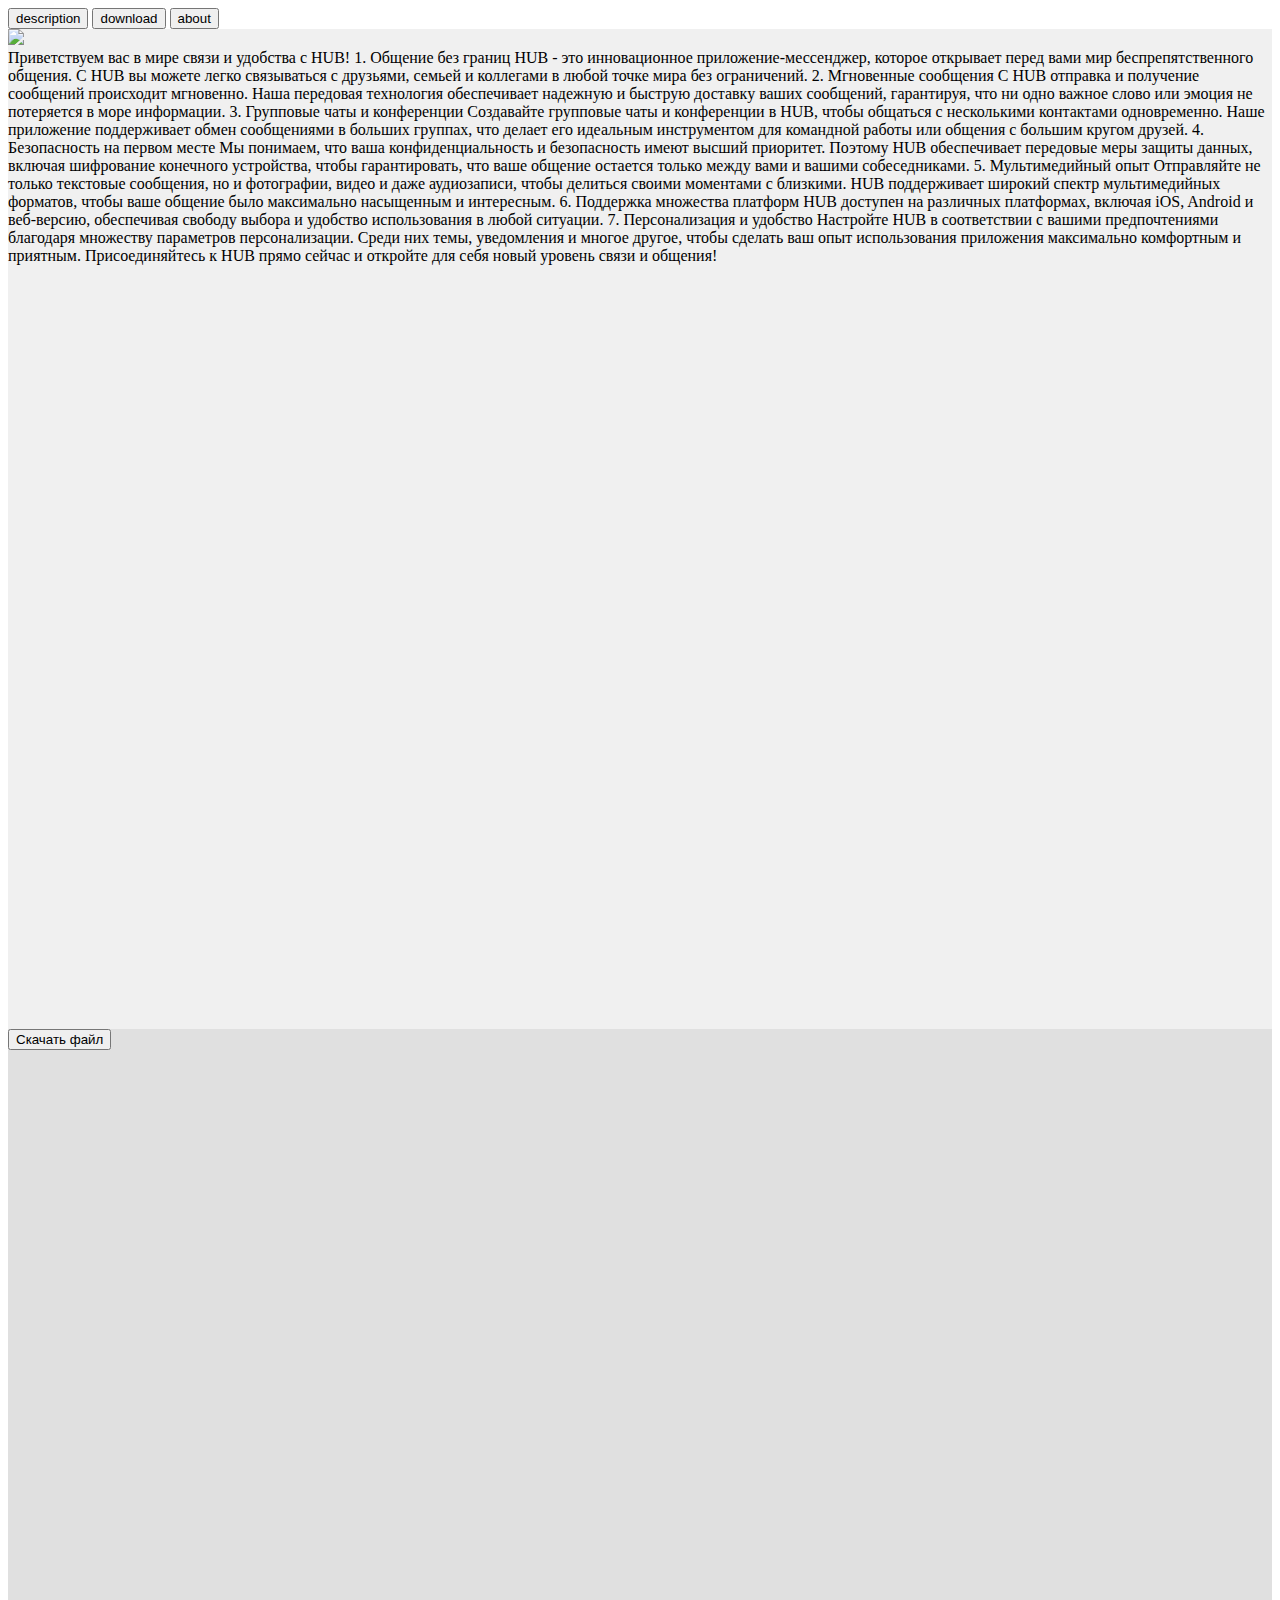
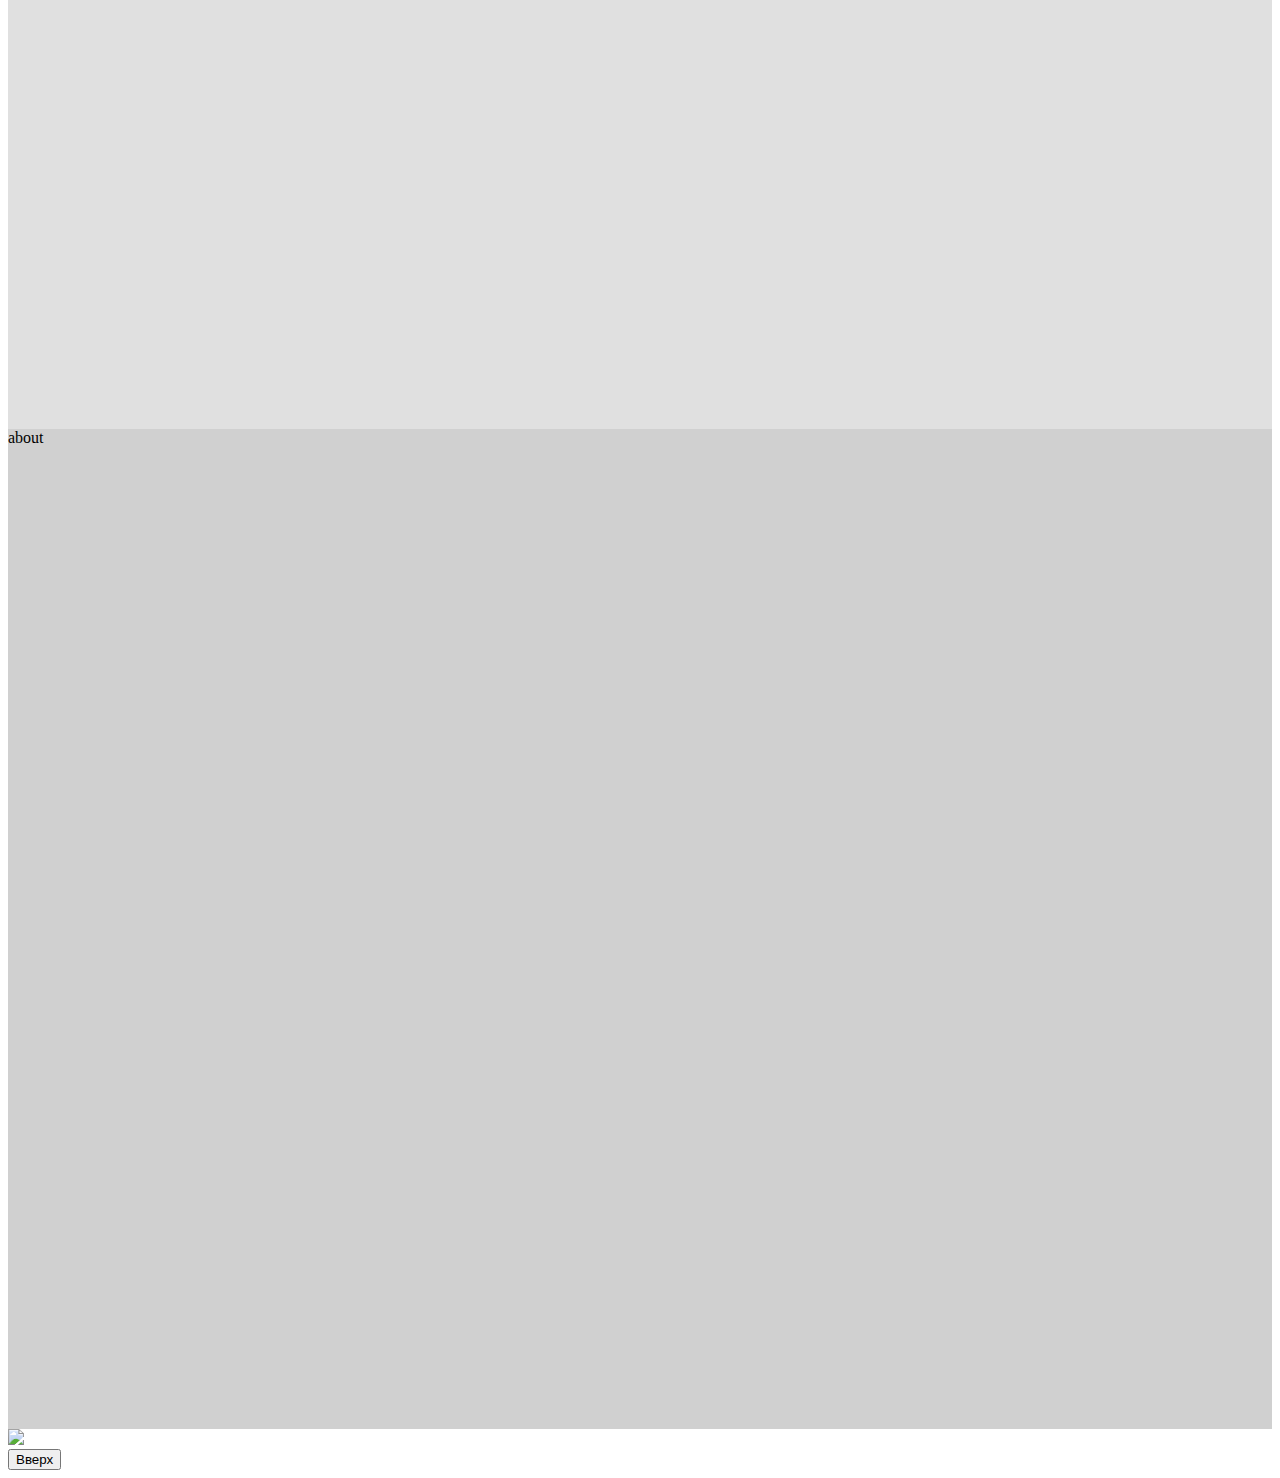
==== web/index.html @ fa6b7c1d "Подправил" ====
<!--
Локальный месседжер
Студенты:
- Максим Покидько
18 марта 2024 г.
-->

<!DOCTYPE html>
<html lang="ru">
    <head>
        <meta charset="UTF-8">
        <meta name="viewport" content="width=device-width, initial-scale=1.0">
        <title>HUB</title>
        <link rel="shortcut icon" href="img/icon.ico" />
        <link rel="stylesheet" href="css/style.css">
    </head>
    <body>
        <button id="description">description</button>
        <button id="download">download</button>
        <button id="about">about</button>

        <!--Заменить нормальным контентом-->
        <div id="section1" style="height: 1000px; background-color: #f0f0f0;">
            <div><img src="img/HUB.jpg"></div>
            <div>Приветствуем вас в мире связи и удобства с HUB!
                1. Общение без границ
                HUB - это инновационное приложение-мессенджер, которое открывает перед вами мир беспрепятственного общения. С HUB вы можете легко связываться с друзьями, семьей и коллегами в любой точке мира без ограничений.
                
                2. Мгновенные сообщения
                С HUB отправка и получение сообщений происходит мгновенно. Наша передовая технология обеспечивает надежную и быструю доставку ваших сообщений, гарантируя, что ни одно важное слово или эмоция не потеряется в море информации.
                
                3. Групповые чаты и конференции
                Создавайте групповые чаты и конференции в HUB, чтобы общаться с несколькими контактами одновременно. Наше приложение поддерживает обмен сообщениями в больших группах, что делает его идеальным инструментом для командной работы или общения с большим кругом друзей.
                
                4. Безопасность на первом месте
                Мы понимаем, что ваша конфиденциальность и безопасность имеют высший приоритет. Поэтому HUB обеспечивает передовые меры защиты данных, включая шифрование конечного устройства, чтобы гарантировать, что ваше общение остается только между вами и вашими собеседниками.
                
                5. Мультимедийный опыт
                Отправляйте не только текстовые сообщения, но и фотографии, видео и даже аудиозаписи, чтобы делиться своими моментами с близкими. HUB поддерживает широкий спектр мультимедийных форматов, чтобы ваше общение было максимально насыщенным и интересным.
                
                6. Поддержка множества платформ
                HUB доступен на различных платформах, включая iOS, Android и веб-версию, обеспечивая свободу выбора и удобство использования в любой ситуации.
                
                7. Персонализация и удобство
                Настройте HUB в соответствии с вашими предпочтениями благодаря множеству параметров персонализации. Среди них темы, уведомления и многое другое, чтобы сделать ваш опыт использования приложения максимально комфортным и приятным.
                
                Присоединяйтесь к HUB прямо сейчас и откройте для себя новый уровень связи и общения!
            </div>
        </div>
        <div id="section2" style="height: 1000px; background-color: #e0e0e0;">
            <button onclick="downloadFile()">Скачать файл</button>
        </div>
        <div id="section3" style="height: 1000px; background-color: #d0d0d0;">about</div>
        <div><img src="img/icon.jpg"></div>

        <button id="up">Вверх</button>
    </body>
    <script src="js/script.js"></script>
</html>
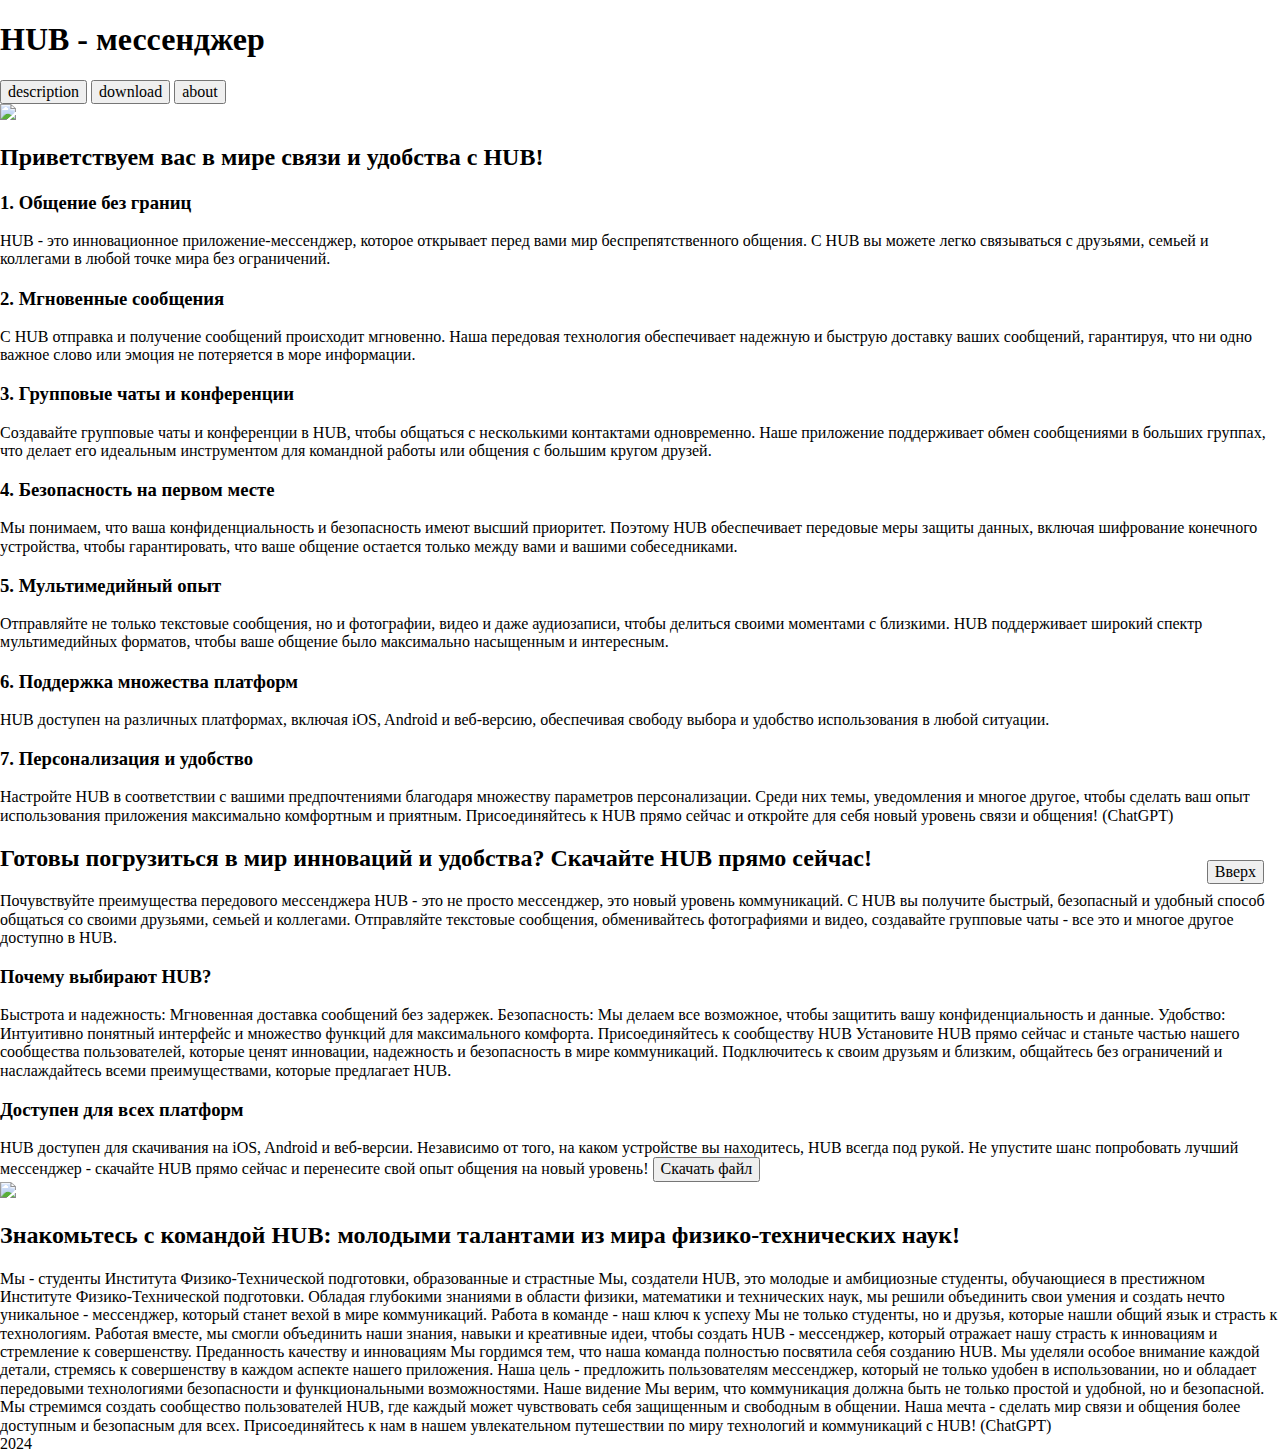
==== commit fbef2955: "Добавил нормализатор ксс и рыбу" ====
--- a/web/index.html
+++ b/web/index.html
@@ -12,48 +12,100 @@
         <meta name="viewport" content="width=device-width, initial-scale=1.0">
         <title>HUB</title>
         <link rel="shortcut icon" href="img/icon.ico" />
+        <link rel="stylesheet" href="css/normalize.css">
         <link rel="stylesheet" href="css/style.css">
     </head>
     <body>
-        <button id="description">description</button>
-        <button id="download">download</button>
-        <button id="about">about</button>
+        <header>
+            <h1>HUB - мессенджер</h1>
+        </header>
+
+        <nav>
+            <button id="description">description</button>
+            <button id="download">download</button>
+            <button id="about">about</button>
+        </nav>
+
+        <main>
 
         <!--Заменить нормальным контентом-->
-        <div id="section1" style="height: 1000px; background-color: #f0f0f0;">
+        <section id="section1">
             <div><img src="img/HUB.jpg"></div>
-            <div>Приветствуем вас в мире связи и удобства с HUB!
-                1. Общение без границ
+            <div>
+                <h2>Приветствуем вас в мире связи и удобства с HUB!</h2>
+                <h3>1. Общение без границ</h3>
                 HUB - это инновационное приложение-мессенджер, которое открывает перед вами мир беспрепятственного общения. С HUB вы можете легко связываться с друзьями, семьей и коллегами в любой точке мира без ограничений.
                 
-                2. Мгновенные сообщения
+                <h3>2. Мгновенные сообщения</h3>
                 С HUB отправка и получение сообщений происходит мгновенно. Наша передовая технология обеспечивает надежную и быструю доставку ваших сообщений, гарантируя, что ни одно важное слово или эмоция не потеряется в море информации.
                 
-                3. Групповые чаты и конференции
+                <h3>3. Групповые чаты и конференции</h3>
                 Создавайте групповые чаты и конференции в HUB, чтобы общаться с несколькими контактами одновременно. Наше приложение поддерживает обмен сообщениями в больших группах, что делает его идеальным инструментом для командной работы или общения с большим кругом друзей.
                 
-                4. Безопасность на первом месте
+                <h3>4. Безопасность на первом месте</h3>
                 Мы понимаем, что ваша конфиденциальность и безопасность имеют высший приоритет. Поэтому HUB обеспечивает передовые меры защиты данных, включая шифрование конечного устройства, чтобы гарантировать, что ваше общение остается только между вами и вашими собеседниками.
                 
-                5. Мультимедийный опыт
+                <h3>5. Мультимедийный опыт</h3>
                 Отправляйте не только текстовые сообщения, но и фотографии, видео и даже аудиозаписи, чтобы делиться своими моментами с близкими. HUB поддерживает широкий спектр мультимедийных форматов, чтобы ваше общение было максимально насыщенным и интересным.
                 
-                6. Поддержка множества платформ
+                <h3>6. Поддержка множества платформ</h3>
                 HUB доступен на различных платформах, включая iOS, Android и веб-версию, обеспечивая свободу выбора и удобство использования в любой ситуации.
                 
-                7. Персонализация и удобство
+                <h3>7. Персонализация и удобство</h3>
                 Настройте HUB в соответствии с вашими предпочтениями благодаря множеству параметров персонализации. Среди них темы, уведомления и многое другое, чтобы сделать ваш опыт использования приложения максимально комфортным и приятным.
                 
                 Присоединяйтесь к HUB прямо сейчас и откройте для себя новый уровень связи и общения!
+                (ChatGPT)
             </div>
-        </div>
-        <div id="section2" style="height: 1000px; background-color: #e0e0e0;">
+        </section>
+
+        <!--Заменить нормальным контентом-->
+        <section id="section2">
+            <h2>Готовы погрузиться в мир инноваций и удобства? Скачайте HUB прямо сейчас!</h2>
+            Почувствуйте преимущества передового мессенджера
+            HUB - это не просто мессенджер, это новый уровень коммуникаций. С HUB вы получите быстрый, безопасный и удобный способ общаться со своими друзьями, семьей и коллегами. Отправляйте текстовые сообщения, обменивайтесь фотографиями и видео, создавайте групповые чаты - все это и многое другое доступно в HUB.
+
+            <h3>Почему выбирают HUB?</h3>
+            Быстрота и надежность: Мгновенная доставка сообщений без задержек.
+            Безопасность: Мы делаем все возможное, чтобы защитить вашу конфиденциальность и данные.
+            Удобство: Интуитивно понятный интерфейс и множество функций для максимального комфорта.
+            Присоединяйтесь к сообществу HUB
+            Установите HUB прямо сейчас и станьте частью нашего сообщества пользователей, которые ценят инновации, надежность и безопасность в мире коммуникаций. Подключитесь к своим друзьям и близким, общайтесь без ограничений и наслаждайтесь всеми преимуществами, которые предлагает HUB.
+
+            <h3>Доступен для всех платформ</h3>
+            HUB доступен для скачивания на iOS, Android и веб-версии. Независимо от того, на каком устройстве вы находитесь, HUB всегда под рукой.
+
+            Не упустите шанс попробовать лучший мессенджер - скачайте HUB прямо сейчас и перенесите свой опыт общения на новый уровень!
             <button onclick="downloadFile()">Скачать файл</button>
-        </div>
-        <div id="section3" style="height: 1000px; background-color: #d0d0d0;">about</div>
-        <div><img src="img/icon.jpg"></div>
+        </section>
+
+        <!--Заменить нормальным контентом-->
+        <section id="section3">
+            <div><img src="img/icon.jpg"></div>
+            <h2>Знакомьтесь с командой HUB: молодыми талантами из мира физико-технических наук!</h2>
+            Мы - студенты Института Физико-Технической подготовки, образованные и страстные
+            Мы, создатели HUB, это молодые и амбициозные студенты, обучающиеся в престижном Институте Физико-Технической подготовки. Обладая глубокими знаниями в области физики, математики и технических наук, мы решили объединить свои умения и создать нечто уникальное - мессенджер, который станет вехой в мире коммуникаций.
+
+            Работа в команде - наш ключ к успеху
+            Мы не только студенты, но и друзья, которые нашли общий язык и страсть к технологиям. Работая вместе, мы смогли объединить наши знания, навыки и креативные идеи, чтобы создать HUB - мессенджер, который отражает нашу страсть к инновациям и стремление к совершенству.
+
+            Преданность качеству и инновациям
+            Мы гордимся тем, что наша команда полностью посвятила себя созданию HUB. Мы уделяли особое внимание каждой детали, стремясь к совершенству в каждом аспекте нашего приложения. Наша цель - предложить пользователям мессенджер, который не только удобен в использовании, но и обладает передовыми технологиями безопасности и функциональными возможностями.
+
+            Наше видение
+            Мы верим, что коммуникация должна быть не только простой и удобной, но и безопасной. Мы стремимся создать сообщество пользователей HUB, где каждый может чувствовать себя защищенным и свободным в общении. Наша мечта - сделать мир связи и общения более доступным и безопасным для всех.
+
+            Присоединяйтесь к нам в нашем увлекательном путешествии по миру технологий и коммуникаций с HUB!
+
+            (ChatGPT)
+        </section>
 
         <button id="up">Вверх</button>
+    </main>
+
+    <footer>
+        2024
+    </footer>
     </body>
     <script src="js/script.js"></script>
 </html>--- a/web/css/style.css
+++ b/web/css/style.css
@@ -0,0 +1,27 @@
+/**
+Локальный месседжер
+Студенты:
+- Максим Покидько
+18 марта 2024 г.
+*/
+
+.scrollButton {
+  position: fixed;
+  bottom: 20px;
+  right: 20px;
+  padding: 10px 20px;
+  background-color: #007bff;
+  color: #fff;
+  text-decoration: none;
+}
+
+.scrollButton:hover {
+  background-color: #0056b3;
+}
+
+#up{
+  position: fixed;
+  z-index: 1;
+  right: 1em;
+  bottom: 1em;
+}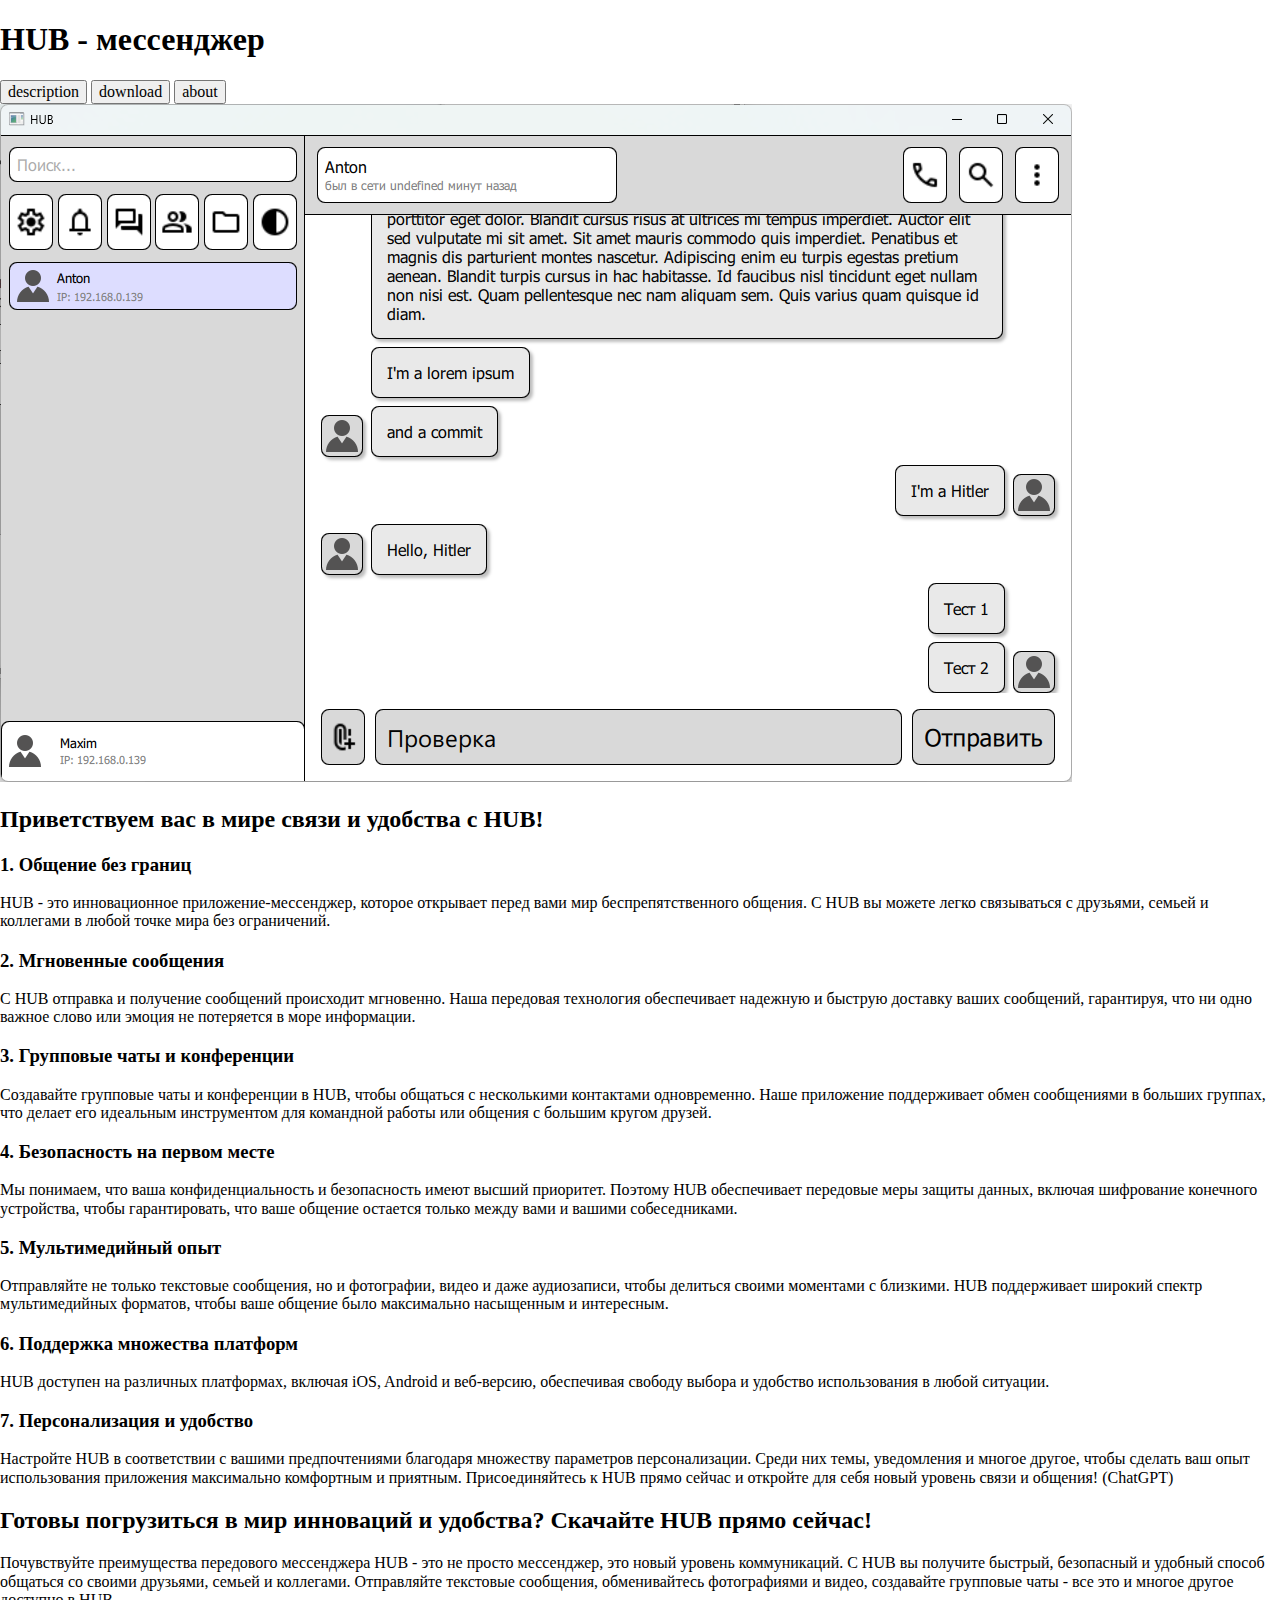
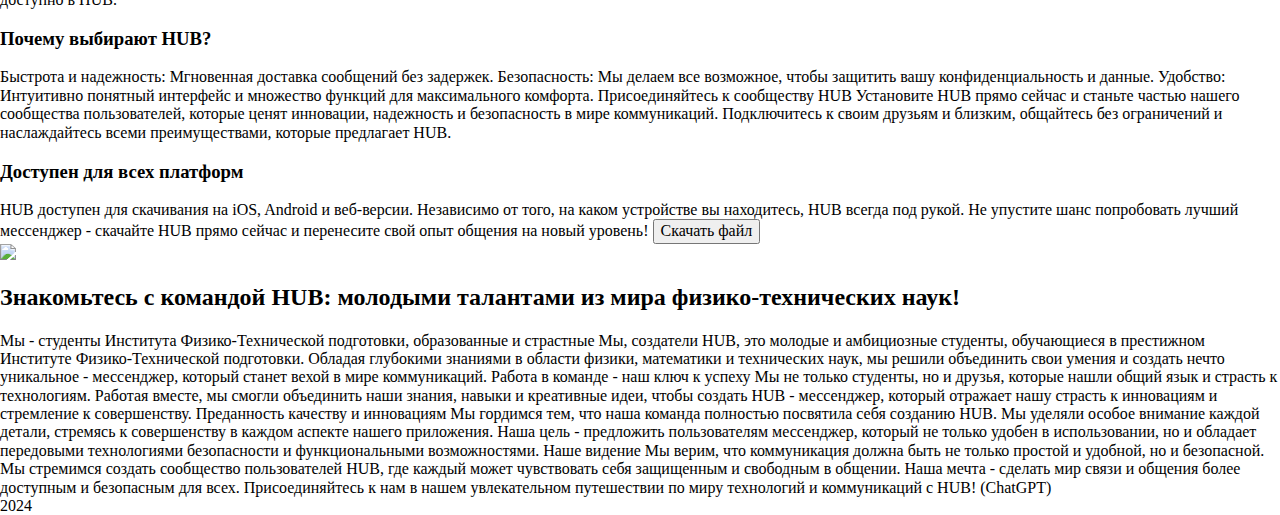
==== commit 74a1992b: "Залил GUI в main" ====
--- a/web/index.html
+++ b/web/index.html
@@ -30,7 +30,7 @@
 
         <!--Заменить нормальным контентом-->
         <section id="section1">
-            <div><img src="img/HUB.jpg"></div>
+            <div><img src="img/HUB 3.0.png"></div>
             <div>
                 <h2>Приветствуем вас в мире связи и удобства с HUB!</h2>
                 <h3>1. Общение без границ</h3>
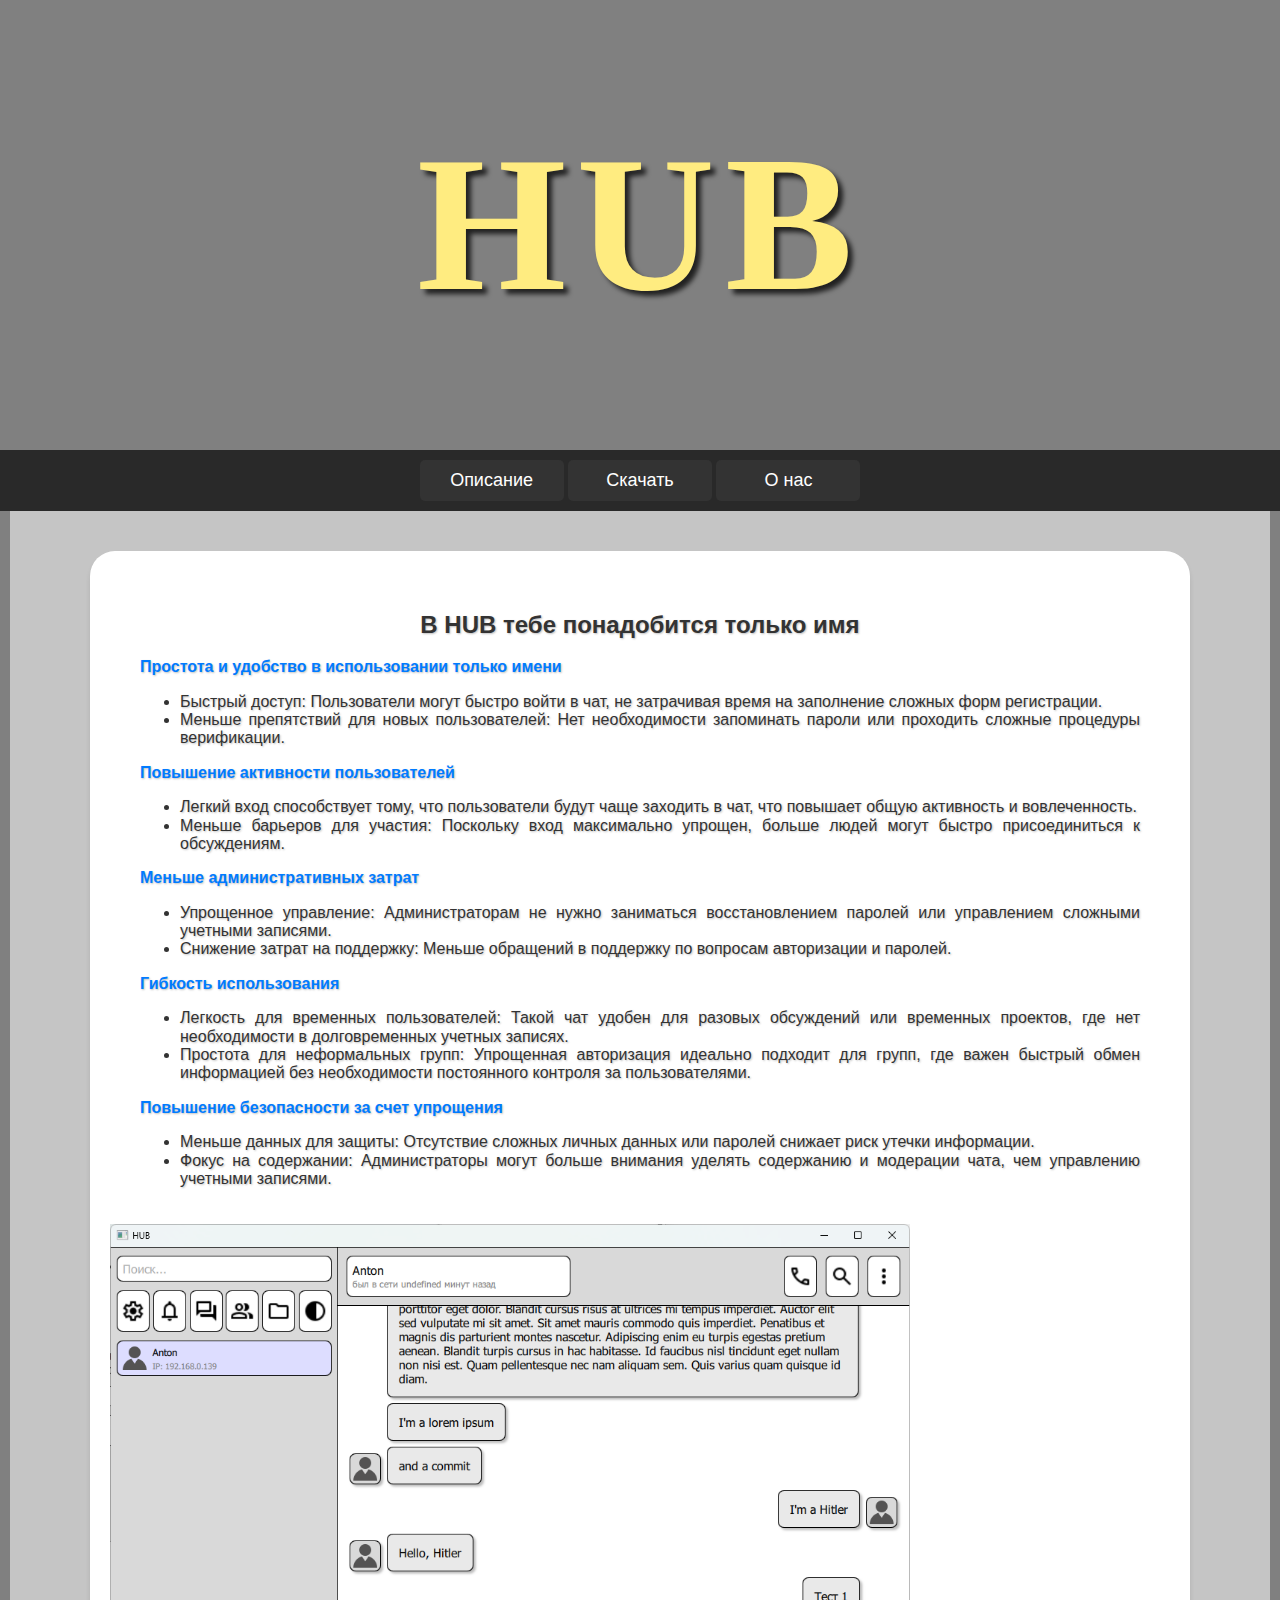
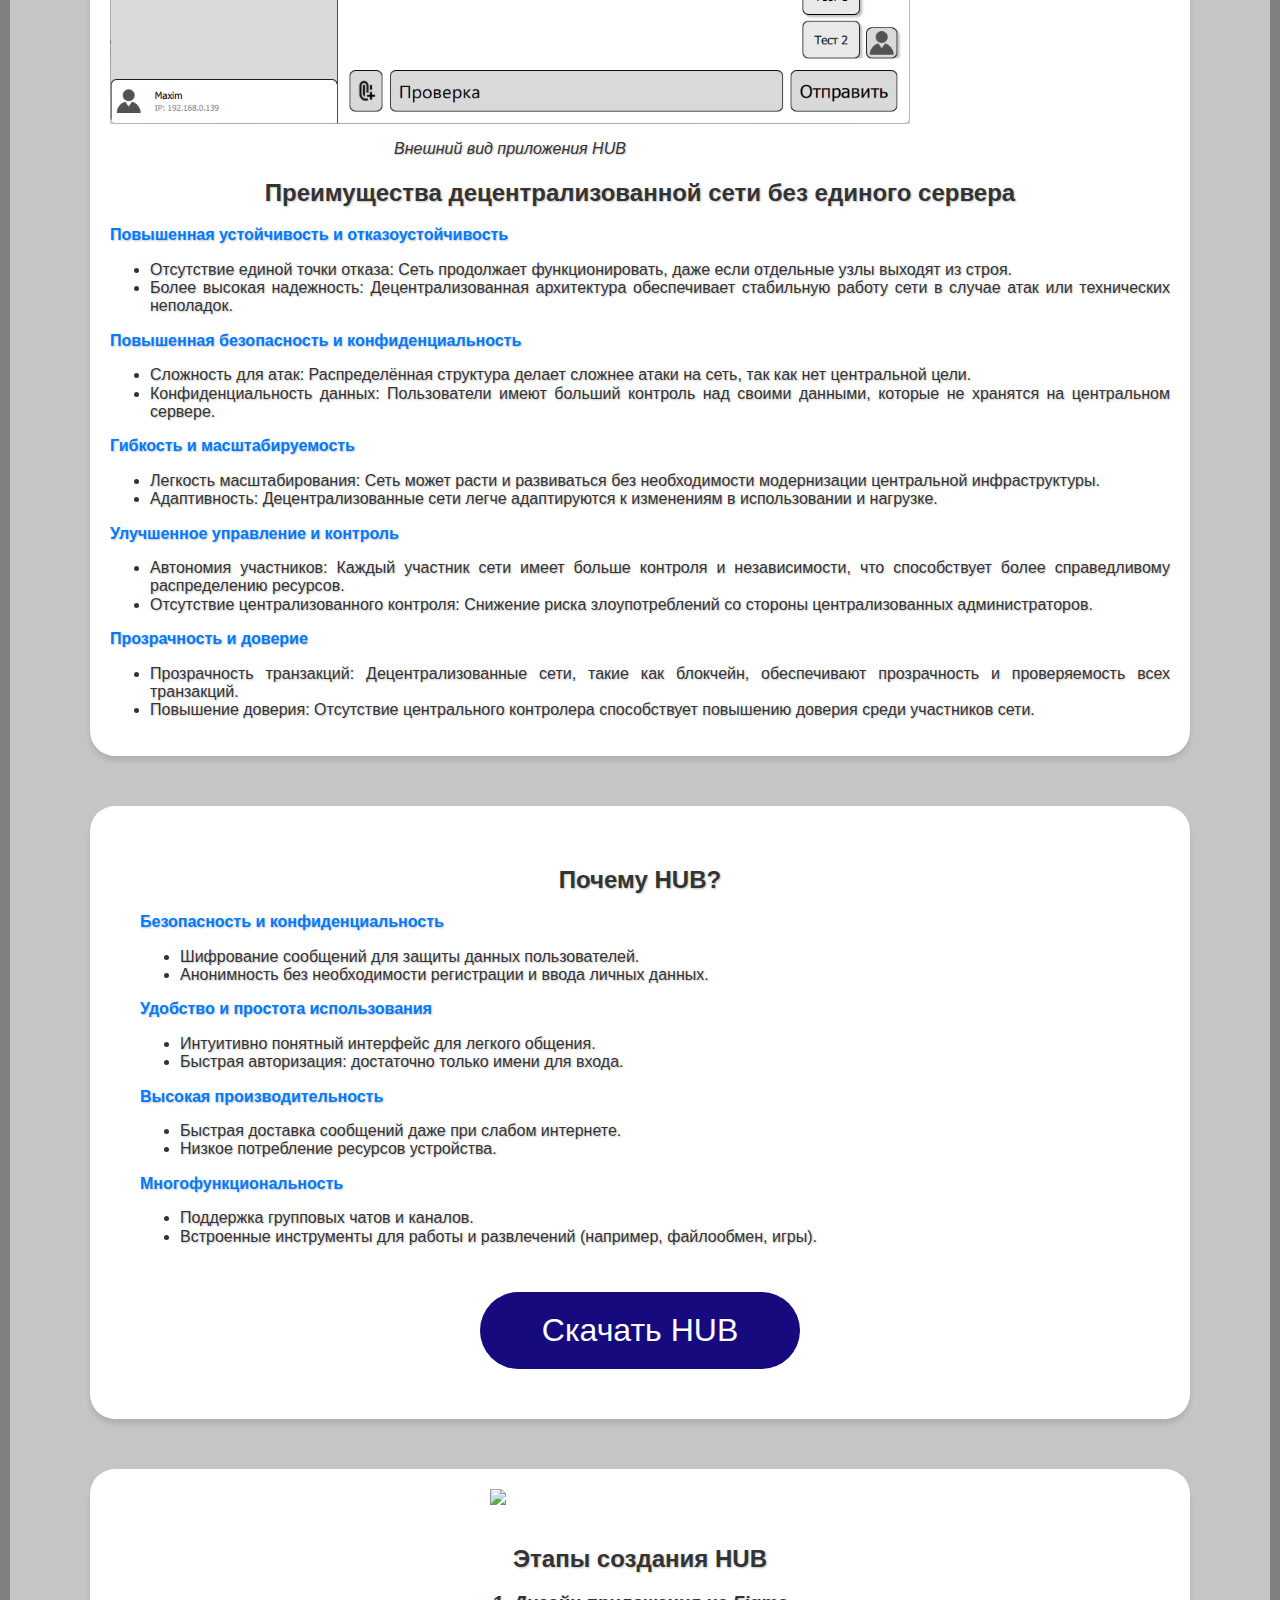
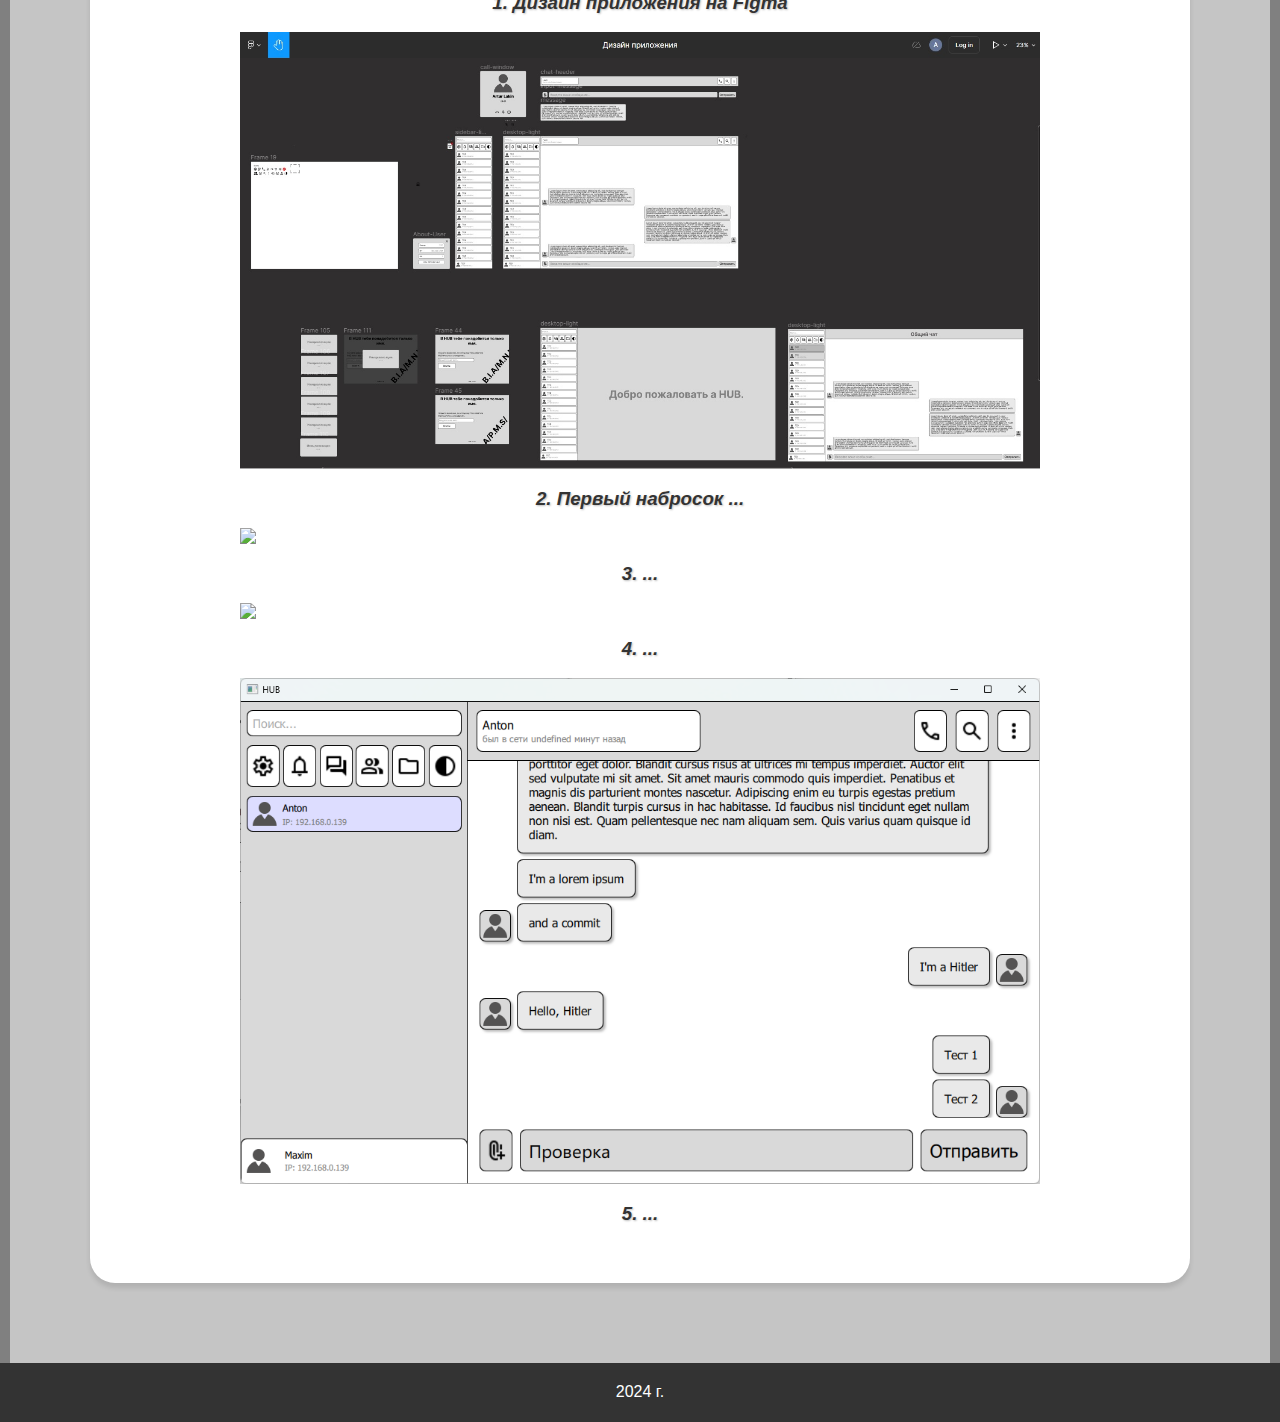
==== commit 8c37f097: "Обновил текст" ====
--- a/web/index.html
+++ b/web/index.html
@@ -11,101 +11,173 @@
         <meta charset="UTF-8">
         <meta name="viewport" content="width=device-width, initial-scale=1.0">
         <title>HUB</title>
-        <link rel="shortcut icon" href="img/icon.ico" />
+        <link rel="shortcut icon" href="img/icon.ico"/>
         <link rel="stylesheet" href="css/normalize.css">
         <link rel="stylesheet" href="css/style.css">
     </head>
     <body>
         <header>
-            <h1>HUB - мессенджер</h1>
+            <div class="header-content">
+                <h1>HUB</h1>
+            </div>
         </header>
 
         <nav>
-            <button id="description">description</button>
-            <button id="download">download</button>
-            <button id="about">about</button>
+            <button id="description">Описание</button>
+            <button id="download">Скачать</button>
+            <button id="about">О нас</button>
         </nav>
 
         <main>
+            <section id="section1">
+                <div class="container">
+                    <h2>В HUB тебе понадобится только имя</h2>
+                    <div class="advantages">
+                        <div class="advantage">
+                            <p class="advantage-title">Простота и удобство в использовании только имени</p>
+                            <ul>
+                                <li>Быстрый доступ: Пользователи могут быстро войти в чат, не затрачивая время на заполнение сложных форм регистрации.</li>
+                                <li>Меньше препятствий для новых пользователей: Нет необходимости запоминать пароли или проходить сложные процедуры верификации.</li>
+                            </ul>
+                        </div>
+                        <div class="advantage">
+                            <p class="advantage-title">Повышение активности пользователей</p>
+                            <ul>
+                                <li>Легкий вход способствует тому, что пользователи будут чаще заходить в чат, что повышает общую активность и вовлеченность.</li>
+                                <li>Меньше барьеров для участия: Поскольку вход максимально упрощен, больше людей могут быстро присоединиться к обсуждениям.</li>
+                            </ul>
+                        </div>
+                        <div class="advantage">
+                            <p class="advantage-title">Меньше административных затрат</p>
+                            <ul>
+                                <li>Упрощенное управление: Администраторам не нужно заниматься восстановлением паролей или управлением сложными учетными записями.</li>
+                                <li>Снижение затрат на поддержку: Меньше обращений в поддержку по вопросам авторизации и паролей.</li>
+                            </ul>
+                        </div>
+                        <div class="advantage">
+                            <p class="advantage-title">Гибкость использования</p>
+                            <ul>
+                                <li>Легкость для временных пользователей: Такой чат удобен для разовых обсуждений или временных проектов, где нет необходимости в долговременных учетных записях.</li>
+                                <li>Простота для неформальных групп: Упрощенная авторизация идеально подходит для групп, где важен быстрый обмен информацией без необходимости постоянного контроля за пользователями.</li>
+                            </ul>
+                        </div>
+                        <div class="advantage">
+                            <p class="advantage-title">Повышение безопасности за счет упрощения</p>
+                            <ul>
+                                <li>Меньше данных для защиты: Отсутствие сложных личных данных или паролей снижает риск утечки информации.</li>
+                                <li>Фокус на содержании: Администраторы могут больше внимания уделять содержанию и модерации чата, чем управлению учетными записями.</li>
+                            </ul>
+                        </div>
+                    </div>
+                </div>
 
-        <!--Заменить нормальным контентом-->
-        <section id="section1">
-            <div><img src="img/HUB 3.0.png"></div>
-            <div>
-                <h2>Приветствуем вас в мире связи и удобства с HUB!</h2>
-                <h3>1. Общение без границ</h3>
-                HUB - это инновационное приложение-мессенджер, которое открывает перед вами мир беспрепятственного общения. С HUB вы можете легко связываться с друзьями, семьей и коллегами в любой точке мира без ограничений.
+                <div class="image"><img src="img/HUB 3.0.png" width="800" height="500">
+                    <p>Внешний вид приложения HUB</p>
+                </div>
+
+                <h2>Преимущества децентрализованной сети без единого сервера</h2>
+                <div class="advantages">
+                    <div class="advantage">
+                        <p class="advantage-title">Повышенная устойчивость и отказоустойчивость</p>
+                        <ul>
+                            <li>Отсутствие единой точки отказа: Сеть продолжает функционировать, даже если отдельные узлы выходят из строя.</li>
+                            <li>Более высокая надежность: Децентрализованная архитектура обеспечивает стабильную работу сети в случае атак или технических неполадок.</li>
+                        </ul>
+                    </div>
+                    <div class="advantage">
+                        <p class="advantage-title">Повышенная безопасность и конфиденциальность</p>
+                        <ul>
+                            <li>Сложность для атак: Распределённая структура делает сложнее атаки на сеть, так как нет центральной цели.</li>
+                            <li>Конфиденциальность данных: Пользователи имеют больший контроль над своими данными, которые не хранятся на центральном сервере.</li>
+                        </ul>
+                    </div>
+                    <div class="advantage">
+                        <p class="advantage-title">Гибкость и масштабируемость</p>
+                        <ul>
+                            <li>Легкость масштабирования: Сеть может расти и развиваться без необходимости модернизации центральной инфраструктуры.</li>
+                            <li>Адаптивность: Децентрализованные сети легче адаптируются к изменениям в использовании и нагрузке.</li>
+                        </ul>
+                    </div>
+                    <div class="advantage">
+                        <p class="advantage-title">Улучшенное управление и контроль</p>
+                        <ul>
+                            <li>Автономия участников: Каждый участник сети имеет больше контроля и независимости, что способствует более справедливому распределению ресурсов.</li>
+                            <li>Отсутствие централизованного контроля: Снижение риска злоупотреблений со стороны централизованных администраторов.</li>
+                        </ul>
+                    </div>
+                    <div class="advantage">
+                        <p class="advantage-title">Прозрачность и доверие</p>
+                        <ul>
+                            <li>Прозрачность транзакций: Децентрализованные сети, такие как блокчейн, обеспечивают прозрачность и проверяемость всех транзакций.</li>
+                            <li>Повышение доверия: Отсутствие центрального контролера способствует повышению доверия среди участников сети.</li>
+                        </ul>
+                    </div>
+                </div>
                 
-                <h3>2. Мгновенные сообщения</h3>
-                С HUB отправка и получение сообщений происходит мгновенно. Наша передовая технология обеспечивает надежную и быструю доставку ваших сообщений, гарантируя, что ни одно важное слово или эмоция не потеряется в море информации.
-                
-                <h3>3. Групповые чаты и конференции</h3>
-                Создавайте групповые чаты и конференции в HUB, чтобы общаться с несколькими контактами одновременно. Наше приложение поддерживает обмен сообщениями в больших группах, что делает его идеальным инструментом для командной работы или общения с большим кругом друзей.
-                
-                <h3>4. Безопасность на первом месте</h3>
-                Мы понимаем, что ваша конфиденциальность и безопасность имеют высший приоритет. Поэтому HUB обеспечивает передовые меры защиты данных, включая шифрование конечного устройства, чтобы гарантировать, что ваше общение остается только между вами и вашими собеседниками.
-                
-                <h3>5. Мультимедийный опыт</h3>
-                Отправляйте не только текстовые сообщения, но и фотографии, видео и даже аудиозаписи, чтобы делиться своими моментами с близкими. HUB поддерживает широкий спектр мультимедийных форматов, чтобы ваше общение было максимально насыщенным и интересным.
-                
-                <h3>6. Поддержка множества платформ</h3>
-                HUB доступен на различных платформах, включая iOS, Android и веб-версию, обеспечивая свободу выбора и удобство использования в любой ситуации.
-                
-                <h3>7. Персонализация и удобство</h3>
-                Настройте HUB в соответствии с вашими предпочтениями благодаря множеству параметров персонализации. Среди них темы, уведомления и многое другое, чтобы сделать ваш опыт использования приложения максимально комфортным и приятным.
-                
-                Присоединяйтесь к HUB прямо сейчас и откройте для себя новый уровень связи и общения!
-                (ChatGPT)
-            </div>
-        </section>
+            </section>
 
-        <!--Заменить нормальным контентом-->
-        <section id="section2">
-            <h2>Готовы погрузиться в мир инноваций и удобства? Скачайте HUB прямо сейчас!</h2>
-            Почувствуйте преимущества передового мессенджера
-            HUB - это не просто мессенджер, это новый уровень коммуникаций. С HUB вы получите быстрый, безопасный и удобный способ общаться со своими друзьями, семьей и коллегами. Отправляйте текстовые сообщения, обменивайтесь фотографиями и видео, создавайте групповые чаты - все это и многое другое доступно в HUB.
+            <section id="section2">
+                <div class="container">
+                    <h2>Почему HUB?</h2>
+                    <div class="advantages">
+                        <div class="advantage">
+                            <p class="advantage-title">Безопасность и конфиденциальность</p>
+                            <ul>
+                                <li>Шифрование сообщений для защиты данных пользователей.</li>
+                                <li>Анонимность без необходимости регистрации и ввода личных данных.</li>
+                            </ul>
+                        </div>
+                        <div class="advantage">
+                            <p class="advantage-title">Удобство и простота использования</p>
+                            <ul>
+                                <li>Интуитивно понятный интерфейс для легкого общения.</li>
+                                <li>Быстрая авторизация: достаточно только имени для входа.</li>
+                            </ul>
+                        </div>
+                        <div class="advantage">
+                            <p class="advantage-title">Высокая производительность</p>
+                            <ul>
+                                <li>Быстрая доставка сообщений даже при слабом интернете.</li>
+                                <li>Низкое потребление ресурсов устройства.</li>
+                            </ul>
+                        </div>
+                        <div class="advantage">
+                            <p class="advantage-title">Многофункциональность</p>
+                            <ul>
+                                <li>Поддержка групповых чатов и каналов.</li>
+                                <li>Встроенные инструменты для работы и развлечений (например, файлообмен, игры).</li>
+                            </ul>
+                        </div>
+                    </div>
+                </div>
+                <button id="download-button" onclick="downloadFile()">Скачать HUB</button>
+            </section>
 
-            <h3>Почему выбирают HUB?</h3>
-            Быстрота и надежность: Мгновенная доставка сообщений без задержек.
-            Безопасность: Мы делаем все возможное, чтобы защитить вашу конфиденциальность и данные.
-            Удобство: Интуитивно понятный интерфейс и множество функций для максимального комфорта.
-            Присоединяйтесь к сообществу HUB
-            Установите HUB прямо сейчас и станьте частью нашего сообщества пользователей, которые ценят инновации, надежность и безопасность в мире коммуникаций. Подключитесь к своим друзьям и близким, общайтесь без ограничений и наслаждайтесь всеми преимуществами, которые предлагает HUB.
+            <section id="section3">
+                <img src="img/icon.jpg" class="logoImage">
+                <div class="container">
+                    <h2>Этапы создания HUB</h2>
+                    <h3>1. Дизайн приложения на Figma</h3>
+                    <img src="img/figmaHUB.jpg" class="image">
 
-            <h3>Доступен для всех платформ</h3>
-            HUB доступен для скачивания на iOS, Android и веб-версии. Независимо от того, на каком устройстве вы находитесь, HUB всегда под рукой.
+                    <h3>2. Первый набросок ...</h3>
+                    <img src="img/HUB 1.0.jpg" class="image">
 
-            Не упустите шанс попробовать лучший мессенджер - скачайте HUB прямо сейчас и перенесите свой опыт общения на новый уровень!
-            <button onclick="downloadFile()">Скачать файл</button>
-        </section>
+                    <h3>3. ...</h3>
+                    <img src="img/HUB 2.0.png" class="image">
+                    
+                    <h3>4. ...</h3>
+                    <img src="img/HUB 3.0.png" class="image">
 
-        <!--Заменить нормальным контентом-->
-        <section id="section3">
-            <div><img src="img/icon.jpg"></div>
-            <h2>Знакомьтесь с командой HUB: молодыми талантами из мира физико-технических наук!</h2>
-            Мы - студенты Института Физико-Технической подготовки, образованные и страстные
-            Мы, создатели HUB, это молодые и амбициозные студенты, обучающиеся в престижном Институте Физико-Технической подготовки. Обладая глубокими знаниями в области физики, математики и технических наук, мы решили объединить свои умения и создать нечто уникальное - мессенджер, который станет вехой в мире коммуникаций.
-
-            Работа в команде - наш ключ к успеху
-            Мы не только студенты, но и друзья, которые нашли общий язык и страсть к технологиям. Работая вместе, мы смогли объединить наши знания, навыки и креативные идеи, чтобы создать HUB - мессенджер, который отражает нашу страсть к инновациям и стремление к совершенству.
-
-            Преданность качеству и инновациям
-            Мы гордимся тем, что наша команда полностью посвятила себя созданию HUB. Мы уделяли особое внимание каждой детали, стремясь к совершенству в каждом аспекте нашего приложения. Наша цель - предложить пользователям мессенджер, который не только удобен в использовании, но и обладает передовыми технологиями безопасности и функциональными возможностями.
-
-            Наше видение
-            Мы верим, что коммуникация должна быть не только простой и удобной, но и безопасной. Мы стремимся создать сообщество пользователей HUB, где каждый может чувствовать себя защищенным и свободным в общении. Наша мечта - сделать мир связи и общения более доступным и безопасным для всех.
-
-            Присоединяйтесь к нам в нашем увлекательном путешествии по миру технологий и коммуникаций с HUB!
-
-            (ChatGPT)
-        </section>
-
-        <button id="up">Вверх</button>
-    </main>
-
-    <footer>
-        2024
-    </footer>
+                    <h3>5. ...</h3>
+                    <img src="" class="image">
+                </div>
+            </section>
+            <button id="up">Вверх</button>
+        </main>
+        <footer>
+            2024 г. 
+        </footer>
     </body>
     <script src="js/script.js"></script>
 </html>--- a/web/css/style.css
+++ b/web/css/style.css
@@ -5,23 +5,177 @@
 18 марта 2024 г.
 */
 
-.scrollButton {
+/* БЛОКИ */
+
+body, html {
+  height: 100%;
+  font-family: Arial;
+  color: #333;
+  background-color: #808080;
+}
+
+header {
+  height: 50%;
+  color: #fff;
+  display: flex;
+  align-items: center;
+  justify-content: center;
+  background-image: url("../img/parallax.jpg");
+  background-attachment: fixed;
+  background-size: contain;
+  overflow: hidden;
+}
+
+.header-content {
+  position: relative;
+  z-index: 1;
+}
+
+nav {
+  background-color: #292929;
+  padding: 10px 20px;
+  text-align: center;
+}
+
+main {
+  max-width: 1200px;
+  margin: 0 auto;
+  padding: 30px;
+  background-color: #c5c5c5;
+}
+
+section {
+  margin: 10px 50px 50px;
+  padding: 20px;
+  background-color: #fff;
+  border-radius: 25px;
+  box-shadow: 0 5px 5px rgba(0, 0, 0, 0.1);
+  text-shadow: 1px 1px 2px rgba(0, 0, 0, 0.25);
+  text-align: justify;
+}
+
+footer {
+  background-color: #333;
+  color: #fff;
+  padding: 20px 0;
+  text-align: center;
+}
+
+/* ЭЛЕМЕНТЫ */
+h1 {
+  color: rgb(255, 236, 128);
+  display: block;
+  text-transform: uppercase;
+  letter-spacing: 10px;
+  font-size: .7em;
+  font-size: 12em;
+  font-family: Alex Brush, cursive;
+  animation: burning 1.5s ease-in-out infinite alternate;
+
+  -webkit-text-shadow: 5px 5px 5px rgba(0, 0, 0, 0.75);
+  -moz-text-shadow: 5px 5px 5px rgba(0, 0, 0, 0.75);
+  text-shadow: 5px 5px 5px rgba(0, 0, 0, 0.75);
+}
+
+h2 {
+  font-size: 24px;
+  text-align: center;
+  text-shadow: 1px 1px 2px rgba(0, 0, 0, 0.25);
+}
+
+h3 {
+  text-align: center;
+  font-style: italic;
+}
+
+img {
+  display: block;
+  margin: 0 auto;
+}
+
+button {
+  background-color: #333;
+  width: 8em;
+  color: #fff;
+  border: none;
+  padding: 10px 20px;
+  border-radius: 5px;
+  font-size: 18px;
+  cursor: pointer;
+  transition: background-color 0.3s;
+}
+
+button:hover {
+  background-color: #e2e2e2;
+  color: #000000;
+}
+
+/* КЛАССЫ */
+
+.container {
+  max-width: 1000px;
+  margin: 0 auto;
+  padding: 20px;
+}
+
+.image {
+  text-align: center;
+  font-style: italic;
+  max-width: 800px;
+  height: auto;
+}
+
+.logoImage {
+  text-align: center;
+  font-style: italic;
+  width: 300px;
+  height: auto;
+}
+
+.advantages {
+  margin-top: 20px;
+}
+
+.advantage {
+  margin-bottom: 15px;
+}
+
+.advantage-title {
+  font-weight: bold;
+  color: #007BFF;
+}
+
+/* ID ЭЛЕМЕНТЫ */
+
+#download-button {
+  display: block;
+  width: 10em;
+  margin: 10px auto 30px;
+  background-color: #160a7e;
+  color: #fff;
+  border: none;
+  border-radius: 100px;
+  padding: 20px 40px;
+  font-size: 32px;
+  cursor: pointer;
+  transition: background-color 0.3s;
+}
+
+#download-button:hover {
+  background-color: #5d38e2;
+}
+
+#up{
   position: fixed;
   bottom: 20px;
   right: 20px;
   padding: 10px 20px;
-  background-color: #007bff;
+  background-color: #333;
   color: #fff;
   text-decoration: none;
 }
 
-.scrollButton:hover {
-  background-color: #0056b3;
-}
-
-#up{
-  position: fixed;
-  z-index: 1;
-  right: 1em;
-  bottom: 1em;
+#up:hover {
+  background-color: #e2e2e2;
+  color: #000000;
 }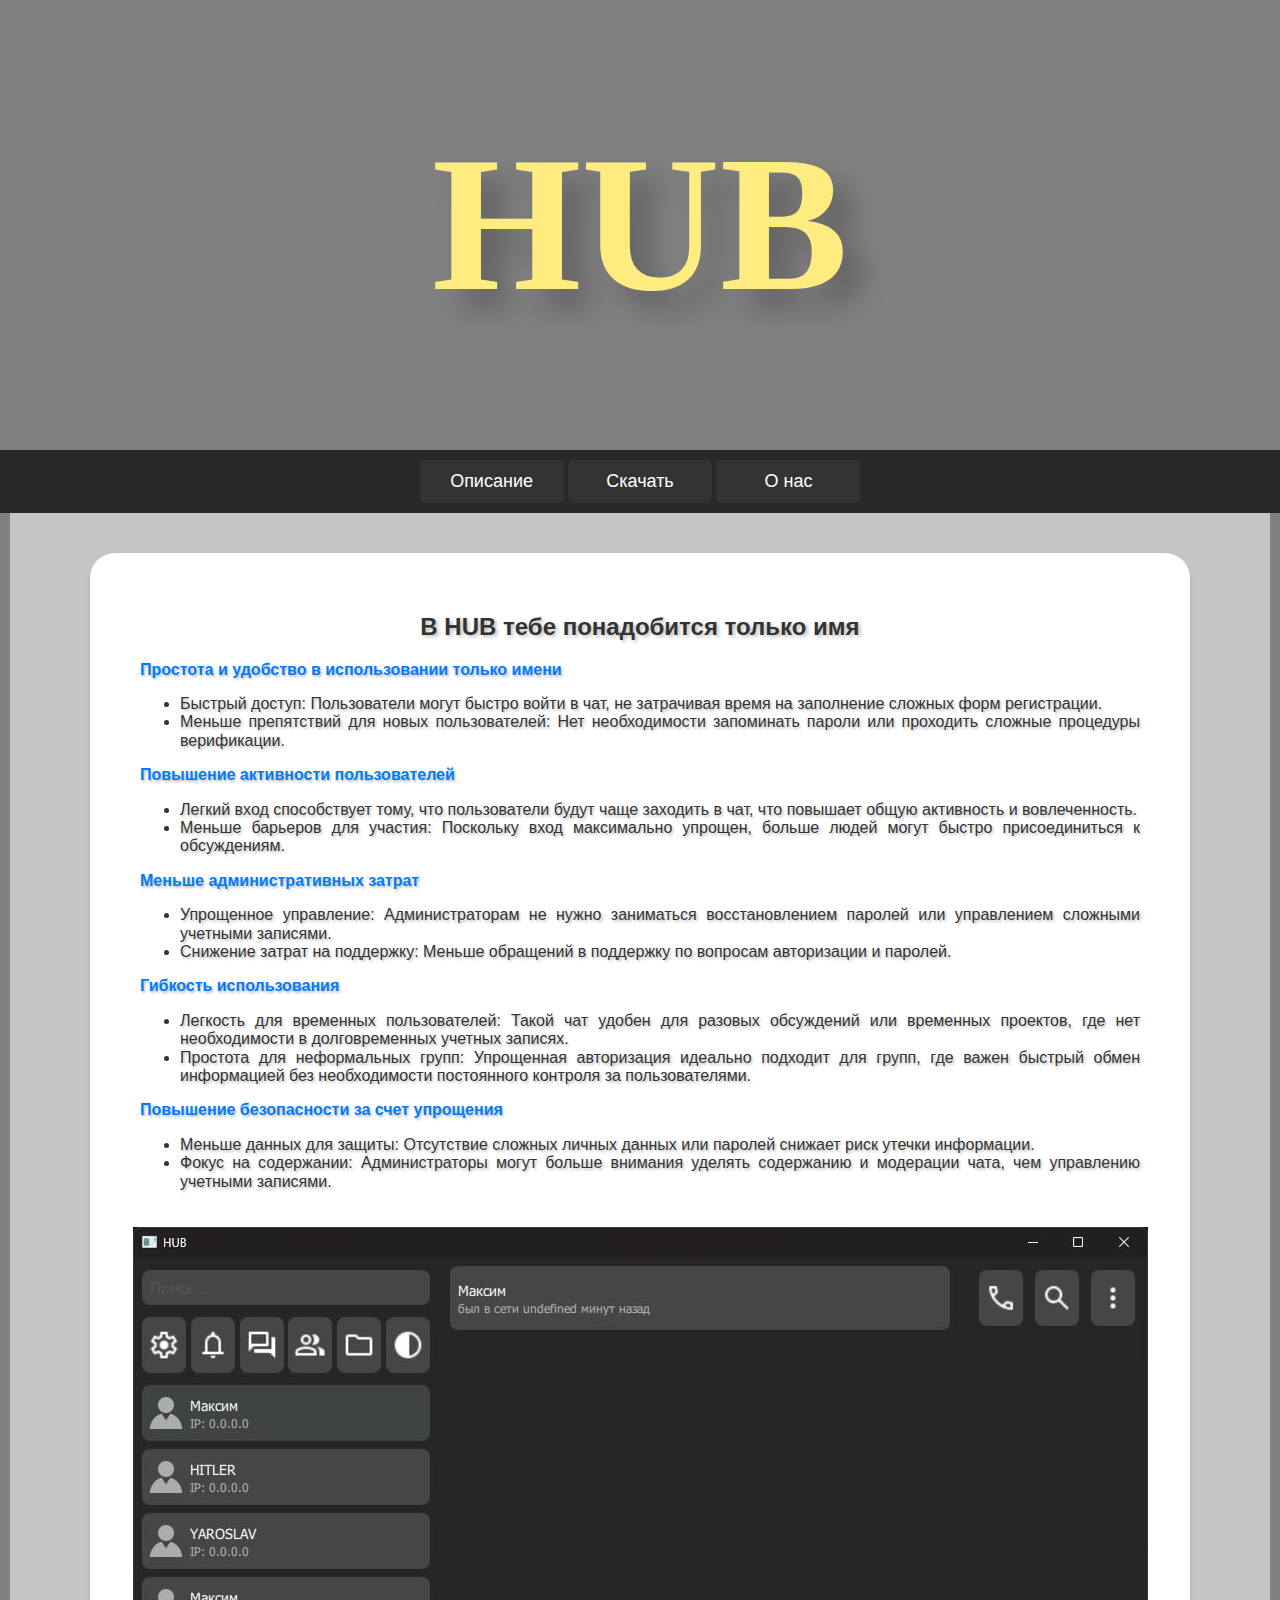
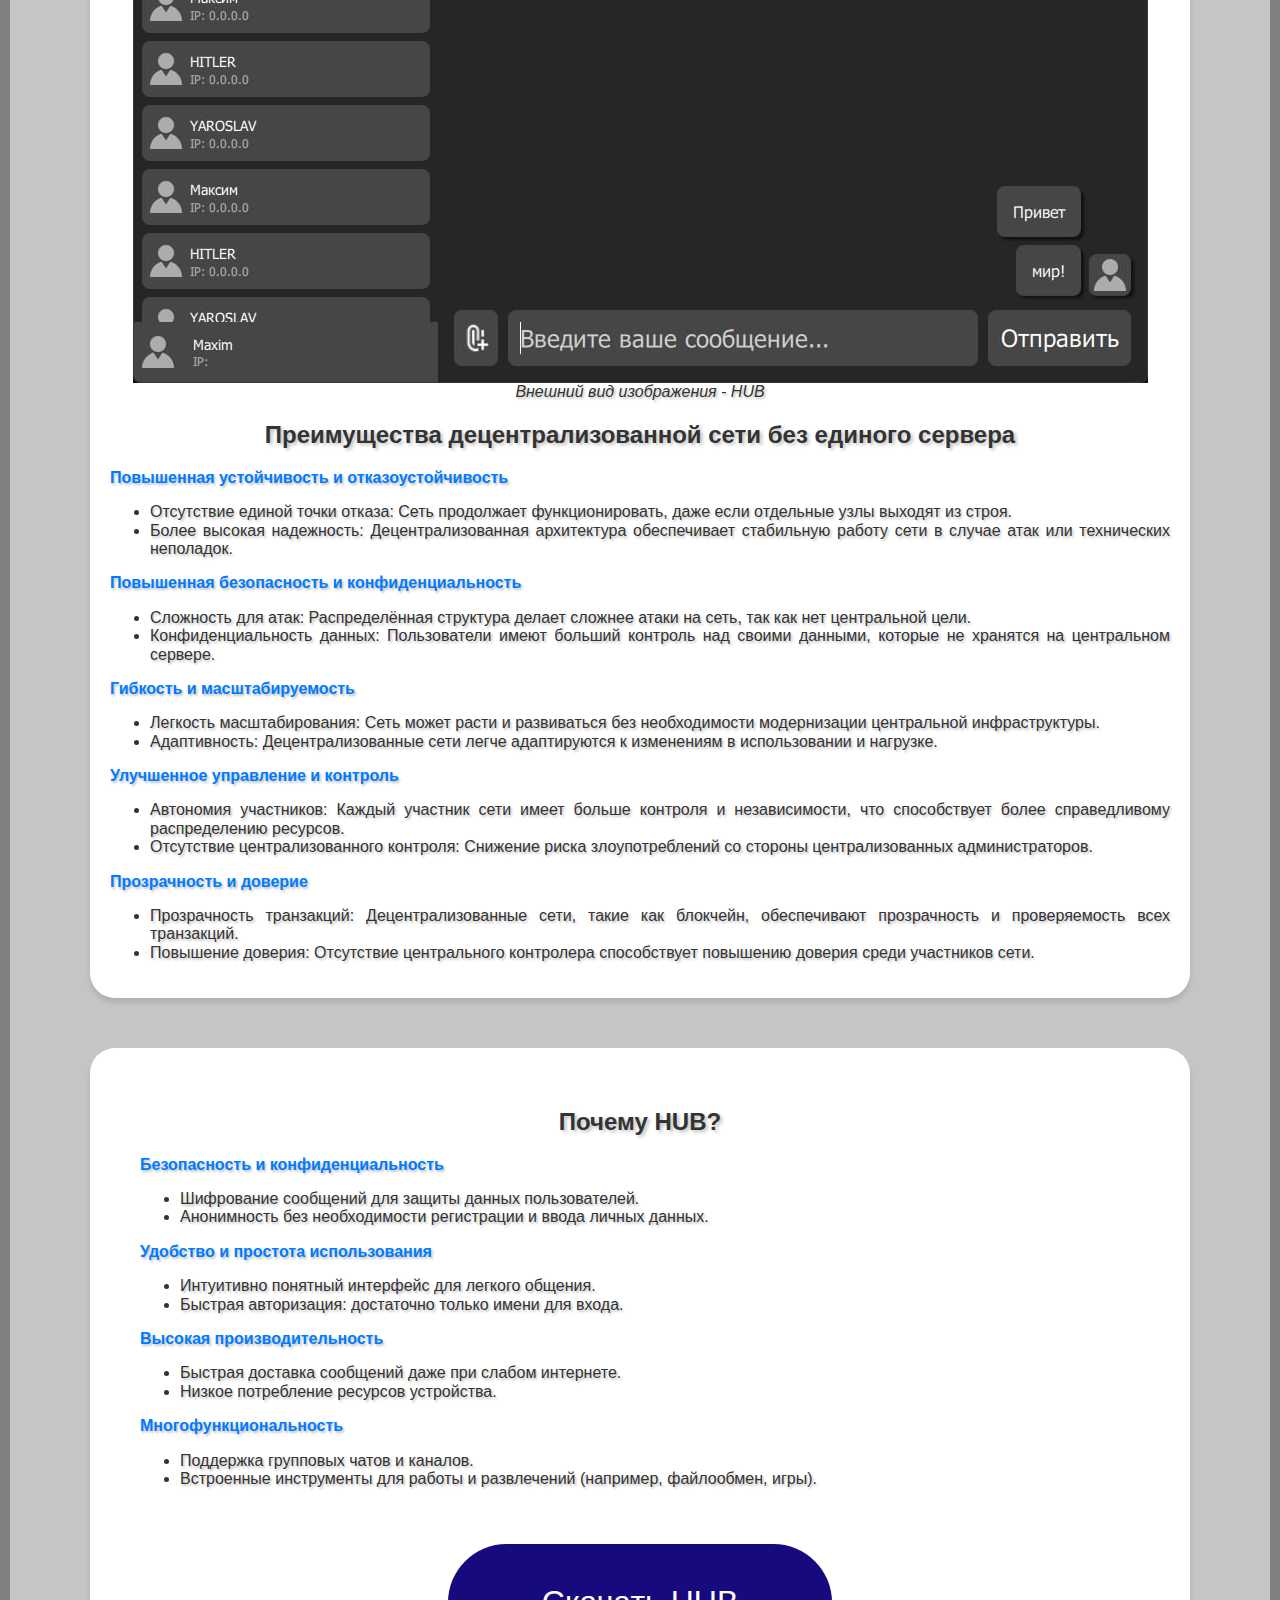
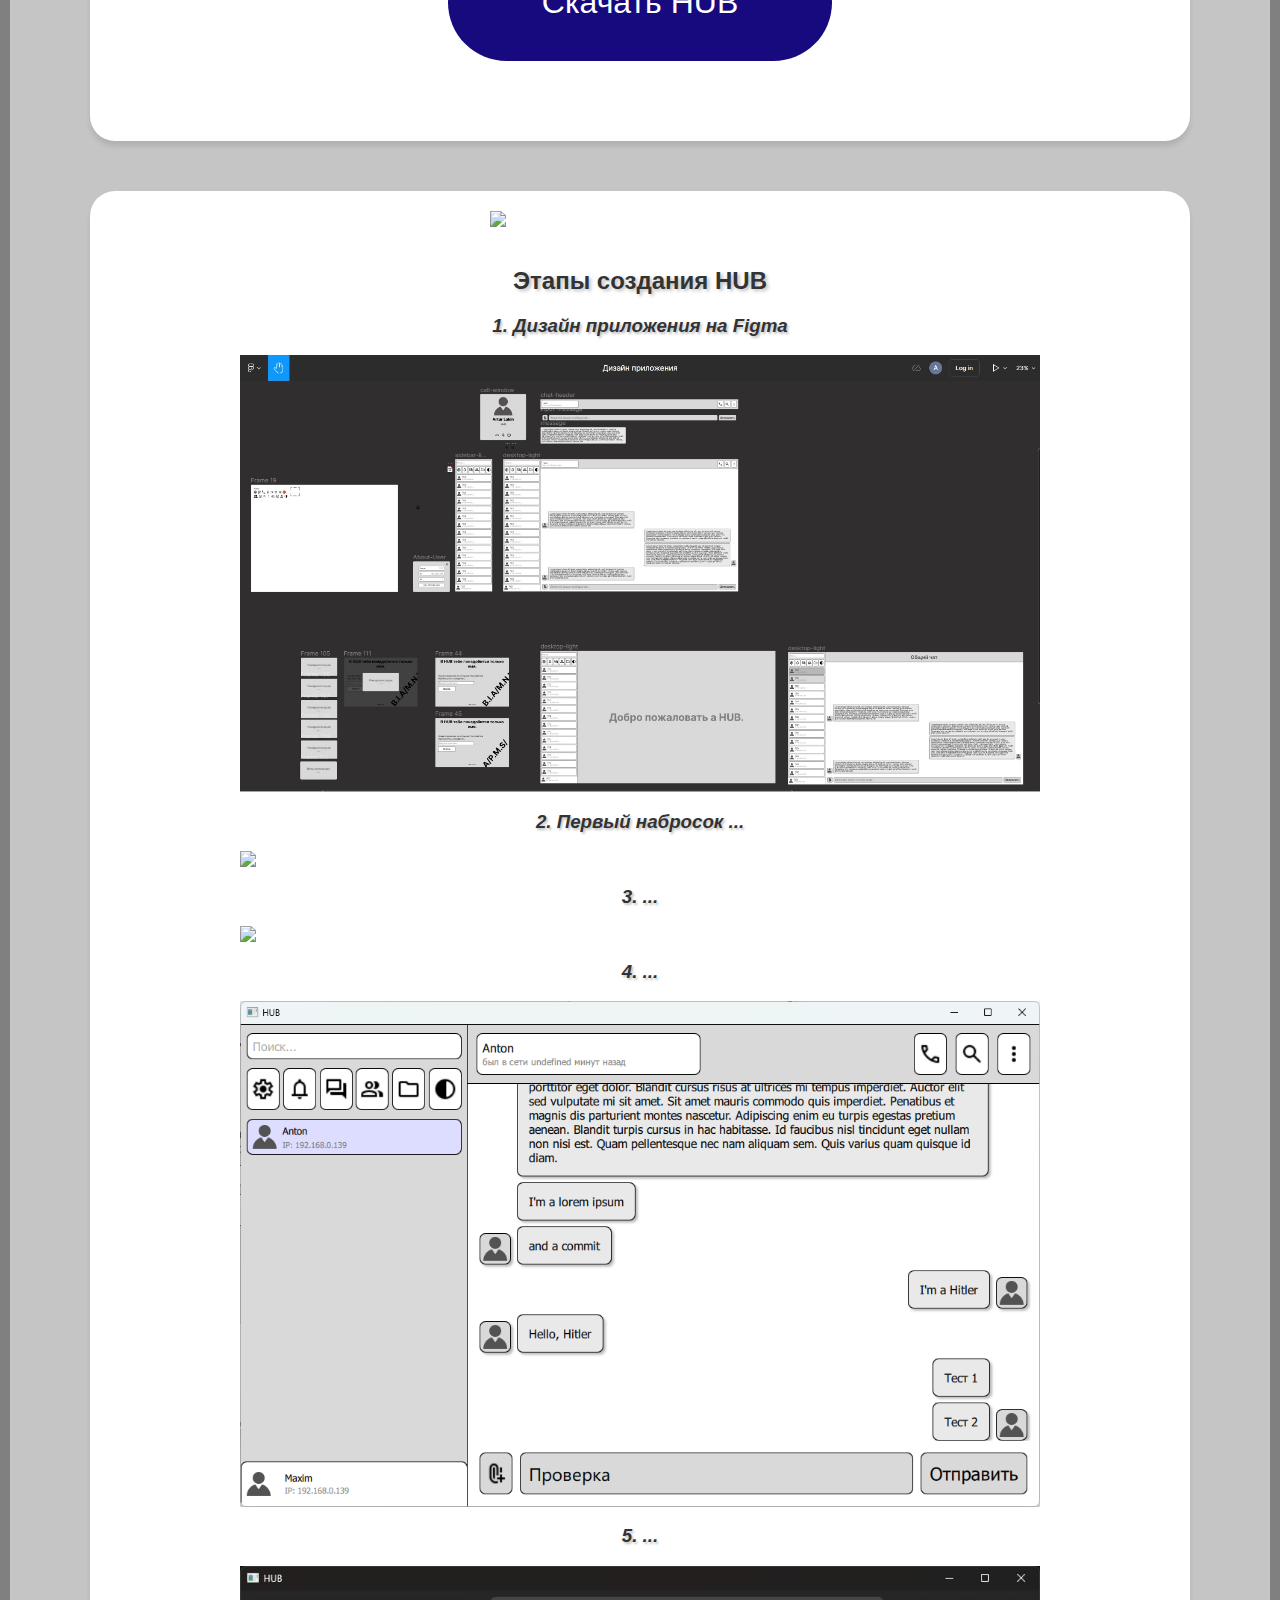
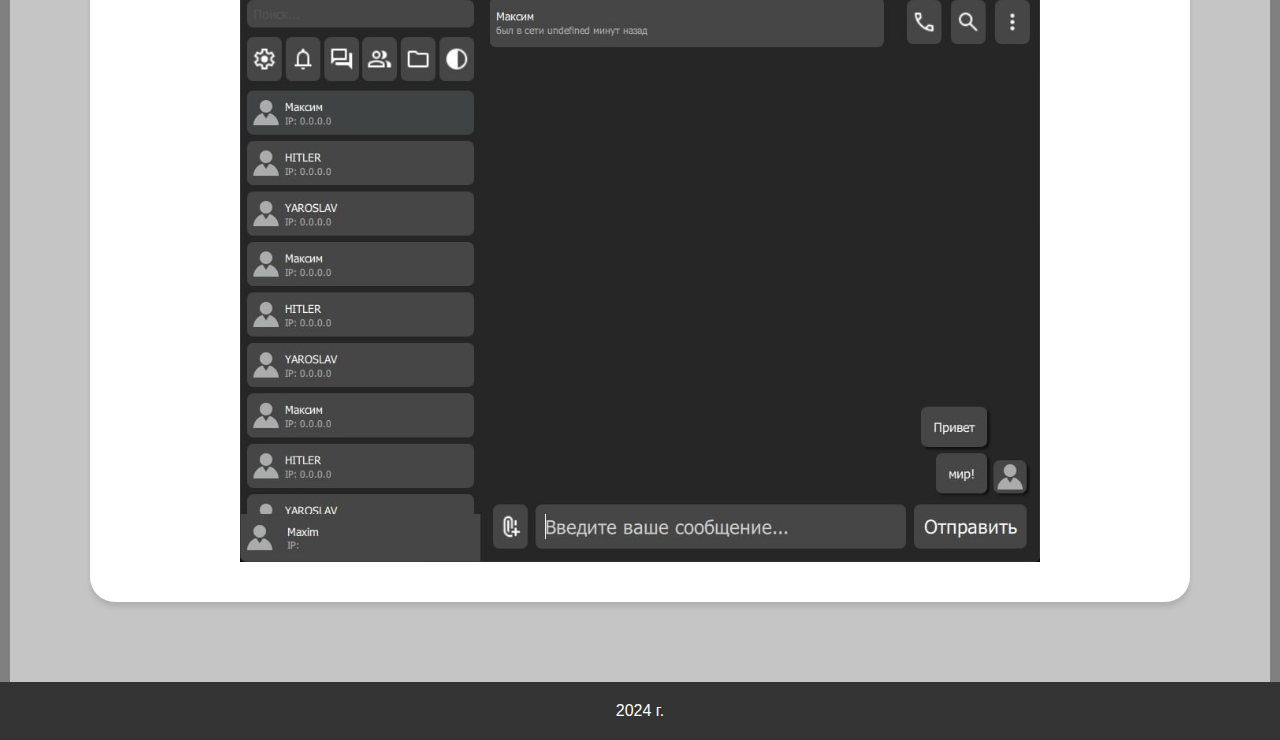
==== commit 4d05ac69: "Заменил все на em, добавил новую версию" ====
--- a/web/index.html
+++ b/web/index.html
@@ -71,8 +71,9 @@
                     </div>
                 </div>
 
-                <div class="image"><img src="img/HUB 3.0.png" width="800" height="500">
-                    <p>Внешний вид приложения HUB</p>
+                <div>
+                    <img src="img/HUB 4.0.jpg" сlass="image">
+                    <discription>Внешний вид изображения - HUB</discription>
                 </div>
 
                 <h2>Преимущества децентрализованной сети без единого сервера</h2>
@@ -170,7 +171,7 @@
                     <img src="img/HUB 3.0.png" class="image">
 
                     <h3>5. ...</h3>
-                    <img src="" class="image">
+                    <img src="img/HUB 4.0.jpg" class="image">
                 </div>
             </section>
             <button id="up">Вверх</button>
--- a/web/css/style.css
+++ b/web/css/style.css
@@ -31,33 +31,41 @@
   z-index: 1;
 }
 
+discription {
+  display: block;
+  font-size: 1em;
+  font-style: italic;
+  text-align: center;
+  text-shadow: 0.1em 0.1em 0.15em rgba(0, 0, 0, 0.25);
+ }
+
 nav {
   background-color: #292929;
-  padding: 10px 20px;
+  padding: 0.625em 1.25em;
   text-align: center;
 }
 
 main {
-  max-width: 1200px;
+  max-width: 75em;
   margin: 0 auto;
-  padding: 30px;
+  padding: 1.875em;
   background-color: #c5c5c5;
 }
 
 section {
-  margin: 10px 50px 50px;
-  padding: 20px;
+  margin: 0.625em 3.125em 3.125em;
+  padding: 1.25em;
   background-color: #fff;
-  border-radius: 25px;
-  box-shadow: 0 5px 5px rgba(0, 0, 0, 0.1);
-  text-shadow: 1px 1px 2px rgba(0, 0, 0, 0.25);
+  border-radius: 1.5625em;
+  box-shadow: 0 0.3125em 0.3125em rgba(0, 0, 0, 0.1);
+  text-shadow: 0.1em 0.1em 0.15em rgba(0, 0, 0, 0.25);
   text-align: justify;
 }
 
 footer {
   background-color: #333;
   color: #fff;
-  padding: 20px 0;
+  padding: 1.25em 0;
   text-align: center;
 }
 
@@ -66,21 +74,19 @@
   color: rgb(255, 236, 128);
   display: block;
   text-transform: uppercase;
-  letter-spacing: 10px;
-  font-size: .7em;
   font-size: 12em;
   font-family: Alex Brush, cursive;
   animation: burning 1.5s ease-in-out infinite alternate;
 
-  -webkit-text-shadow: 5px 5px 5px rgba(0, 0, 0, 0.75);
-  -moz-text-shadow: 5px 5px 5px rgba(0, 0, 0, 0.75);
-  text-shadow: 5px 5px 5px rgba(0, 0, 0, 0.75);
+  -webkit-text-shadow: 0.3125em 0.3125em 0.3125em rgba(0, 0, 0, 0.75);
+  -moz-text-shadow: 0.3125em 0.3125em 0.3125em rgba(0, 0, 0, 0.75);
+  text-shadow: 0.1em 0.1em 0.15em rgba(0, 0, 0, 0.25);
 }
 
 h2 {
-  font-size: 24px;
+  font-size: 1.5em;
   text-align: center;
-  text-shadow: 1px 1px 2px rgba(0, 0, 0, 0.25);
+  text-shadow: 0.1em 0.1em 0.15em rgba(0, 0, 0, 0.25);
 }
 
 h3 {
@@ -98,9 +104,9 @@
   width: 8em;
   color: #fff;
   border: none;
-  padding: 10px 20px;
-  border-radius: 5px;
-  font-size: 18px;
+  padding: 0.625em 1.25em;
+  border-radius: 0.3125em;
+  font-size: 1.125em;
   cursor: pointer;
   transition: background-color 0.3s;
 }
@@ -113,31 +119,32 @@
 /* КЛАССЫ */
 
 .container {
-  max-width: 1000px;
+  max-width: 62.5em;
   margin: 0 auto;
-  padding: 20px;
+  padding: 1.25em;
 }
 
 .image {
   text-align: center;
   font-style: italic;
-  max-width: 800px;
+  max-width: 50em;
   height: auto;
 }
 
 .logoImage {
   text-align: center;
   font-style: italic;
-  width: 300px;
+  width: 18.75em;
   height: auto;
 }
 
 .advantages {
-  margin-top: 20px;
+  margin-top: 1.25em;
+  text-shadow: 0.1em 0.1em 0.15em rgba(0, 0, 0, 0.25);
 }
 
 .advantage {
-  margin-bottom: 15px;
+  margin-bottom: 0.9375em;
 }
 
 .advantage-title {
@@ -149,14 +156,14 @@
 
 #download-button {
   display: block;
-  width: 10em;
-  margin: 10px auto 30px;
+  width: 12em;
+  margin: 0.625em auto 1.875em;
   background-color: #160a7e;
   color: #fff;
   border: none;
-  border-radius: 100px;
-  padding: 20px 40px;
-  font-size: 32px;
+  border-radius: 6.25em;
+  padding: 1.25em 2.5em;
+  font-size: 2em;
   cursor: pointer;
   transition: background-color 0.3s;
 }
@@ -167,9 +174,10 @@
 
 #up{
   position: fixed;
-  bottom: 20px;
-  right: 20px;
-  padding: 10px 20px;
+  width: 5em;
+  bottom: 1.25em;
+  right: 1.25em;
+  padding: 0.625em 1.25em;
   background-color: #333;
   color: #fff;
   text-decoration: none;
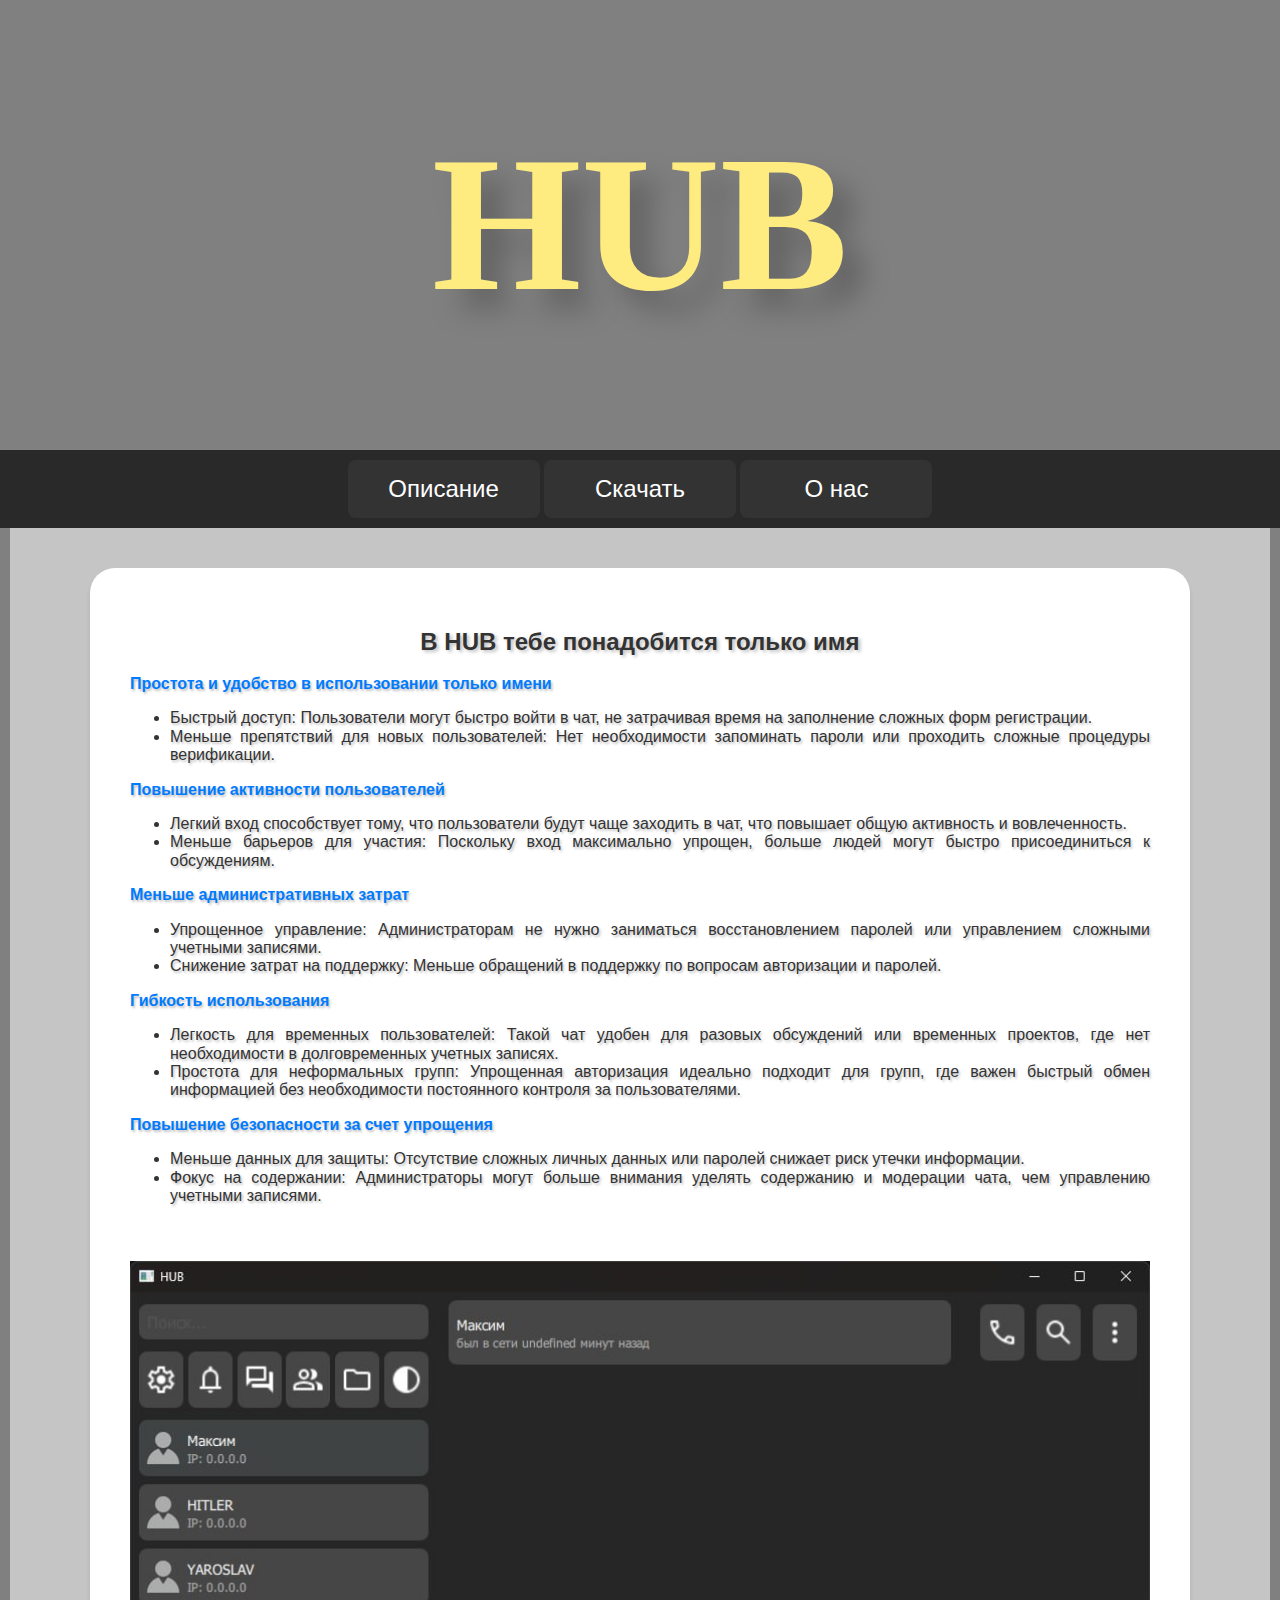
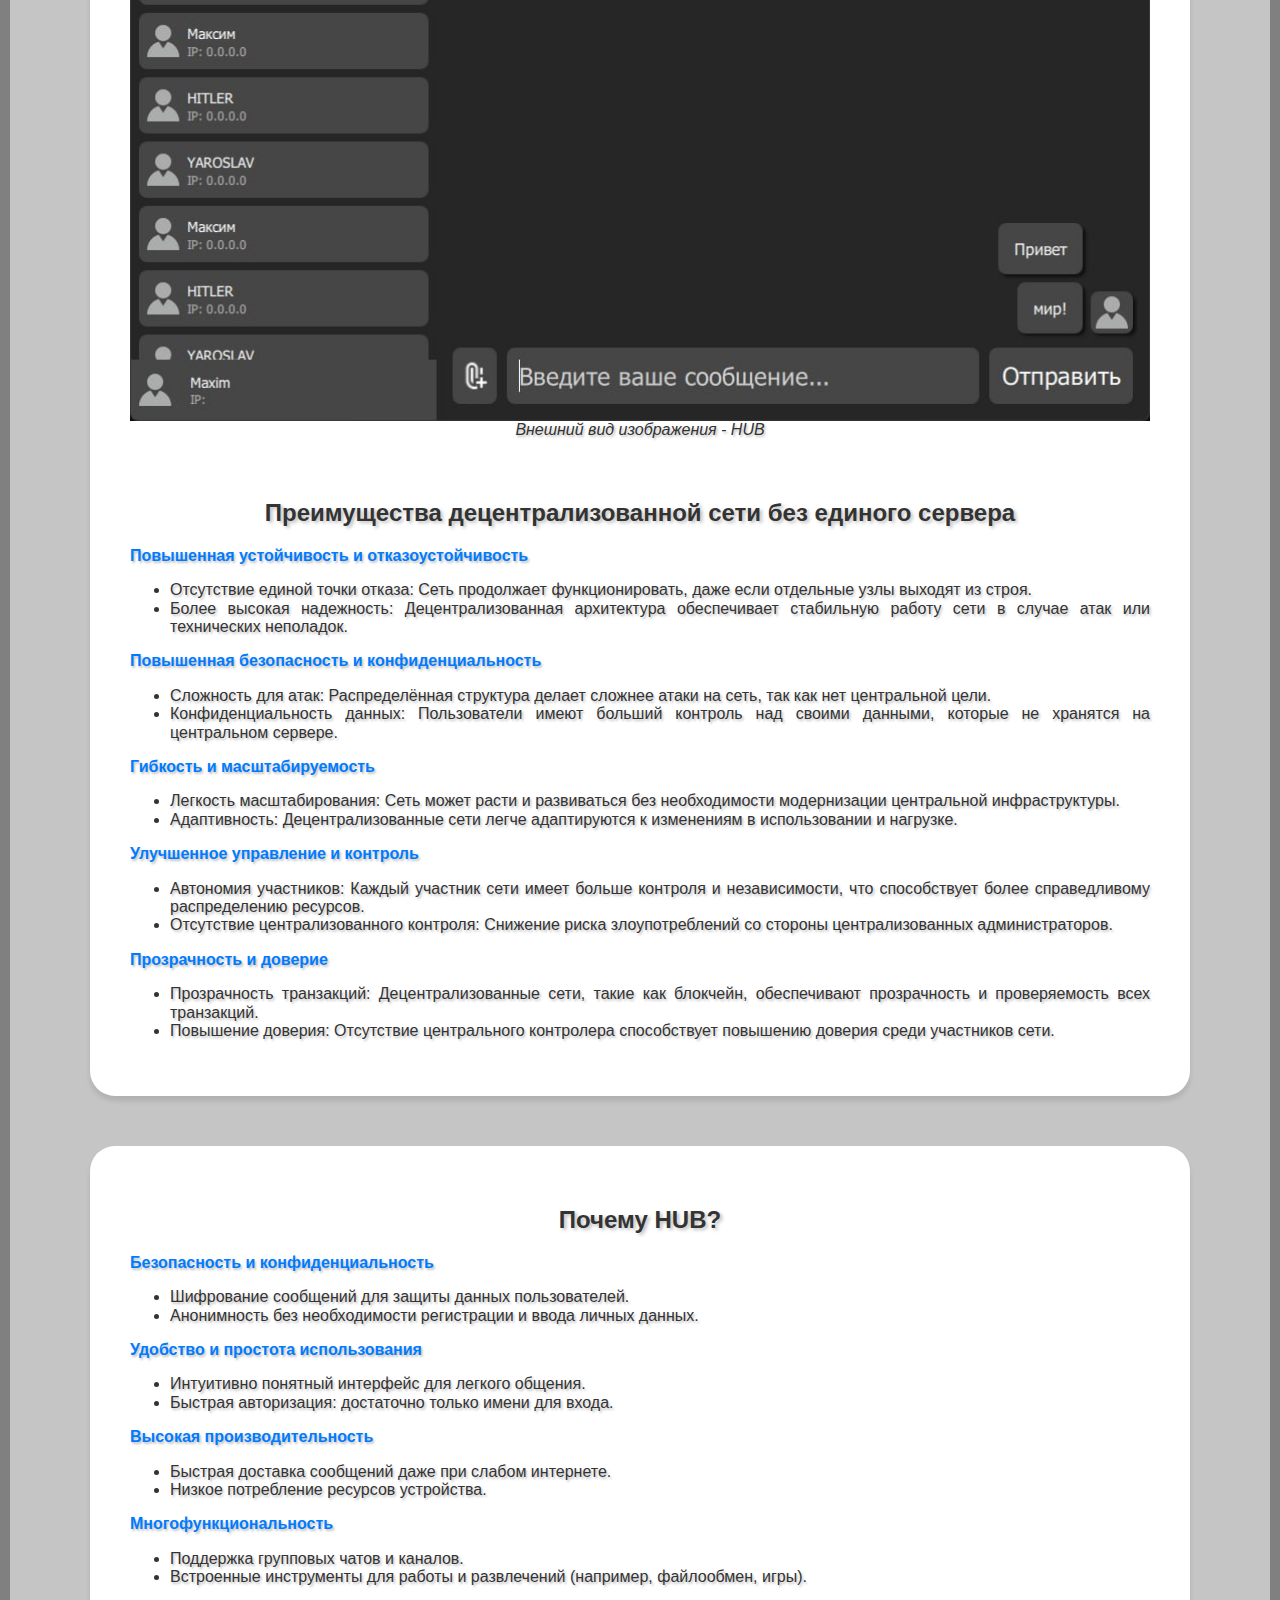
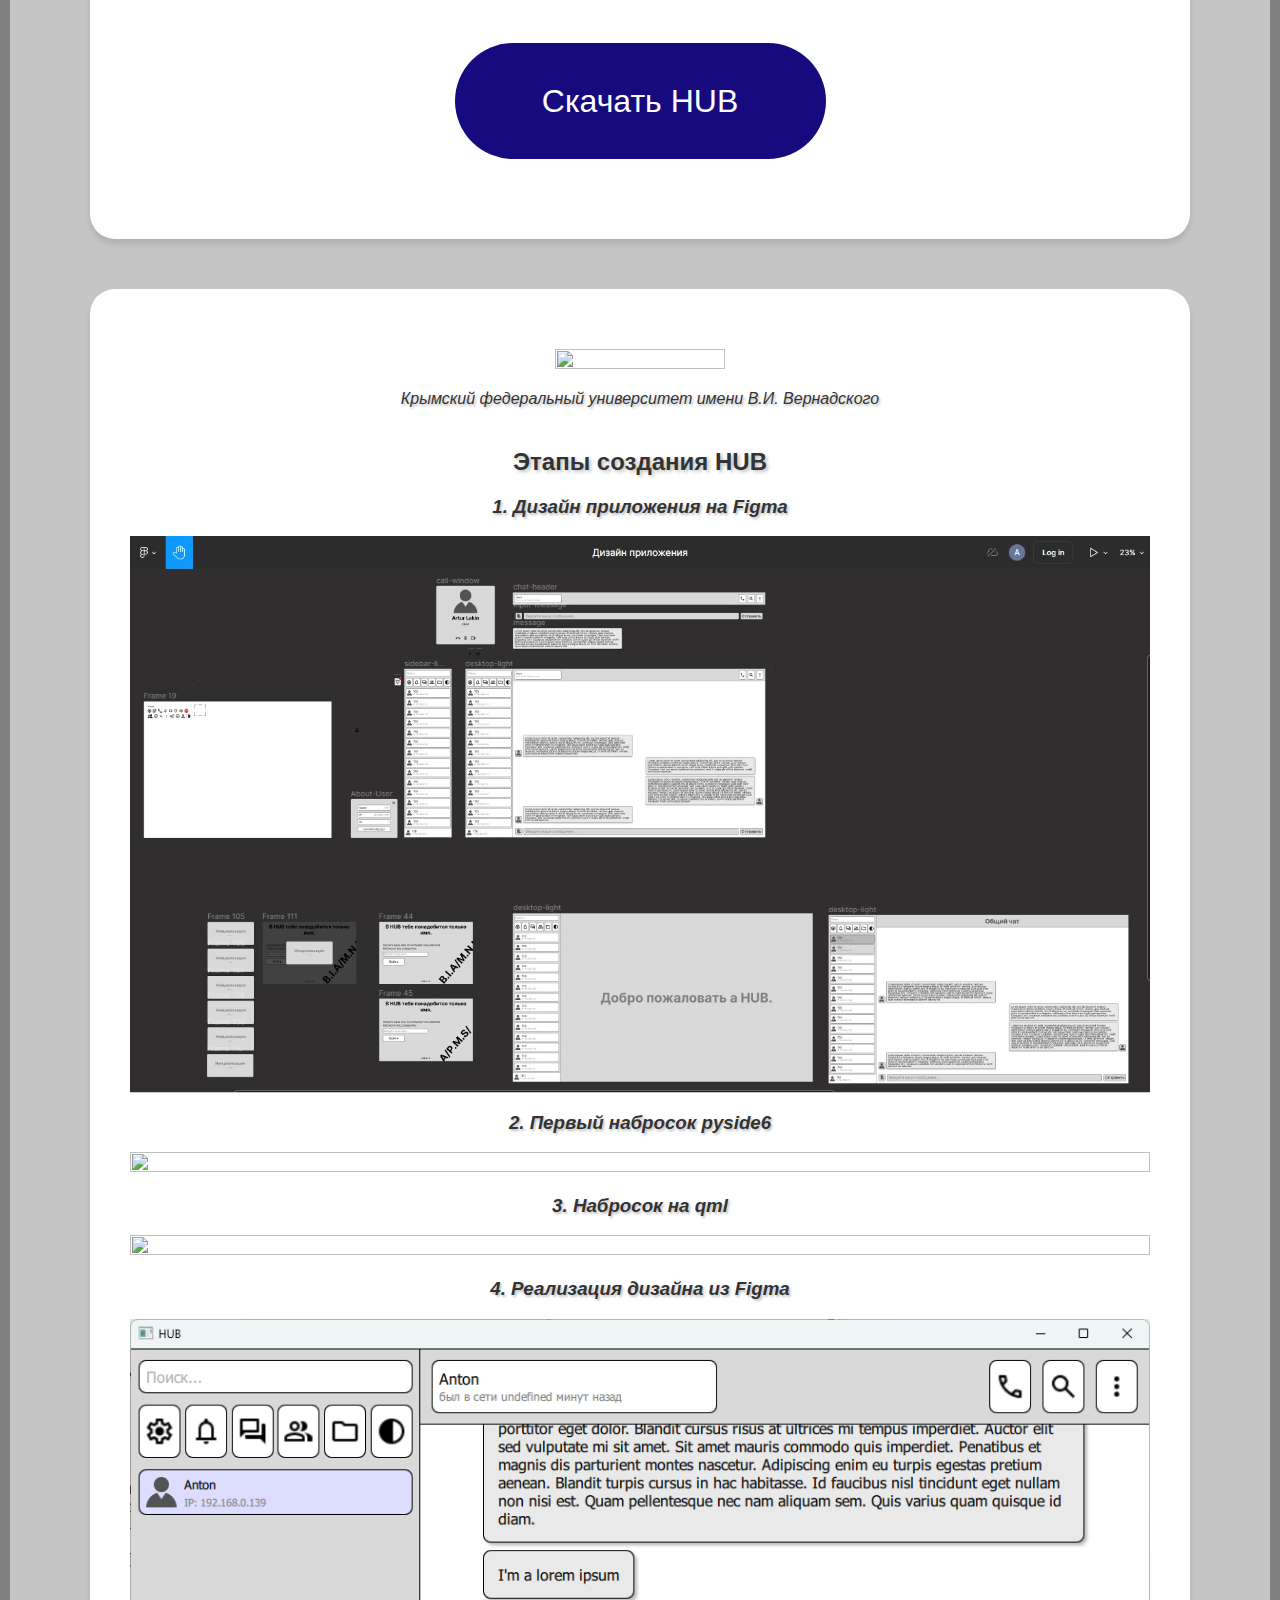
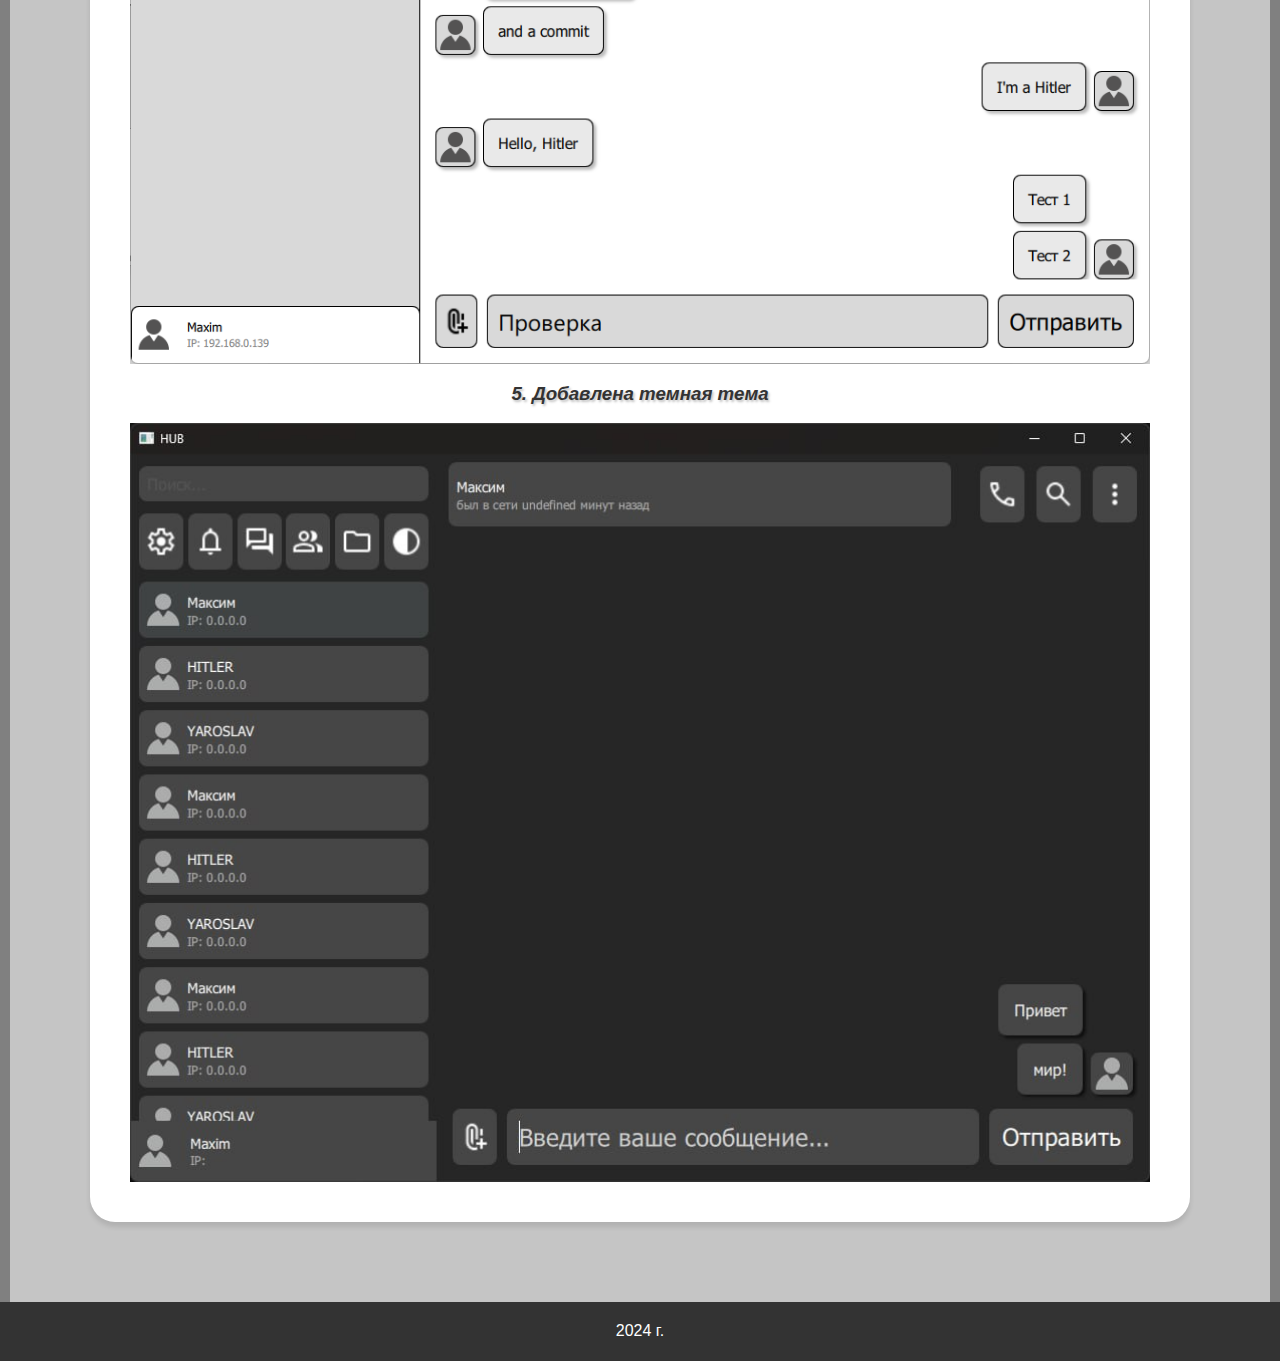
==== commit 7e2b1381: "Адаптивная вёрстка(для сматфонов)" ====
--- a/web/index.html
+++ b/web/index.html
@@ -71,50 +71,51 @@
                     </div>
                 </div>
 
-                <div>
+                <div class="container">
                     <img src="img/HUB 4.0.jpg" сlass="image">
                     <discription>Внешний вид изображения - HUB</discription>
                 </div>
 
-                <h2>Преимущества децентрализованной сети без единого сервера</h2>
-                <div class="advantages">
-                    <div class="advantage">
-                        <p class="advantage-title">Повышенная устойчивость и отказоустойчивость</p>
-                        <ul>
-                            <li>Отсутствие единой точки отказа: Сеть продолжает функционировать, даже если отдельные узлы выходят из строя.</li>
-                            <li>Более высокая надежность: Децентрализованная архитектура обеспечивает стабильную работу сети в случае атак или технических неполадок.</li>
-                        </ul>
-                    </div>
-                    <div class="advantage">
-                        <p class="advantage-title">Повышенная безопасность и конфиденциальность</p>
-                        <ul>
-                            <li>Сложность для атак: Распределённая структура делает сложнее атаки на сеть, так как нет центральной цели.</li>
-                            <li>Конфиденциальность данных: Пользователи имеют больший контроль над своими данными, которые не хранятся на центральном сервере.</li>
-                        </ul>
-                    </div>
-                    <div class="advantage">
-                        <p class="advantage-title">Гибкость и масштабируемость</p>
-                        <ul>
-                            <li>Легкость масштабирования: Сеть может расти и развиваться без необходимости модернизации центральной инфраструктуры.</li>
-                            <li>Адаптивность: Децентрализованные сети легче адаптируются к изменениям в использовании и нагрузке.</li>
-                        </ul>
-                    </div>
-                    <div class="advantage">
-                        <p class="advantage-title">Улучшенное управление и контроль</p>
-                        <ul>
-                            <li>Автономия участников: Каждый участник сети имеет больше контроля и независимости, что способствует более справедливому распределению ресурсов.</li>
-                            <li>Отсутствие централизованного контроля: Снижение риска злоупотреблений со стороны централизованных администраторов.</li>
-                        </ul>
-                    </div>
-                    <div class="advantage">
-                        <p class="advantage-title">Прозрачность и доверие</p>
-                        <ul>
-                            <li>Прозрачность транзакций: Децентрализованные сети, такие как блокчейн, обеспечивают прозрачность и проверяемость всех транзакций.</li>
-                            <li>Повышение доверия: Отсутствие центрального контролера способствует повышению доверия среди участников сети.</li>
-                        </ul>
+                <div class="container">
+                    <h2>Преимущества децентрализованной сети без единого сервера</h2>
+                    <div class="advantages">
+                        <div class="advantage">
+                            <p class="advantage-title">Повышенная устойчивость и отказоустойчивость</p>
+                            <ul>
+                                <li>Отсутствие единой точки отказа: Сеть продолжает функционировать, даже если отдельные узлы выходят из строя.</li>
+                                <li>Более высокая надежность: Децентрализованная архитектура обеспечивает стабильную работу сети в случае атак или технических неполадок.</li>
+                            </ul>
+                        </div>
+                        <div class="advantage">
+                            <p class="advantage-title">Повышенная безопасность и конфиденциальность</p>
+                            <ul>
+                                <li>Сложность для атак: Распределённая структура делает сложнее атаки на сеть, так как нет центральной цели.</li>
+                                <li>Конфиденциальность данных: Пользователи имеют больший контроль над своими данными, которые не хранятся на центральном сервере.</li>
+                            </ul>
+                        </div>
+                        <div class="advantage">
+                            <p class="advantage-title">Гибкость и масштабируемость</p>
+                            <ul>
+                                <li>Легкость масштабирования: Сеть может расти и развиваться без необходимости модернизации центральной инфраструктуры.</li>
+                                <li>Адаптивность: Децентрализованные сети легче адаптируются к изменениям в использовании и нагрузке.</li>
+                            </ul>
+                        </div>
+                        <div class="advantage">
+                            <p class="advantage-title">Улучшенное управление и контроль</p>
+                            <ul>
+                                <li>Автономия участников: Каждый участник сети имеет больше контроля и независимости, что способствует более справедливому распределению ресурсов.</li>
+                                <li>Отсутствие централизованного контроля: Снижение риска злоупотреблений со стороны централизованных администраторов.</li>
+                            </ul>
+                        </div>
+                        <div class="advantage">
+                            <p class="advantage-title">Прозрачность и доверие</p>
+                            <ul>
+                                <li>Прозрачность транзакций: Децентрализованные сети, такие как блокчейн, обеспечивают прозрачность и проверяемость всех транзакций.</li>
+                                <li>Повышение доверия: Отсутствие центрального контролера способствует повышению доверия среди участников сети.</li>
+                            </ul>
+                        </div>
                     </div>
                 </div>
-                
             </section>
 
             <section id="section2">
@@ -156,25 +157,26 @@
 
             <section id="section3">
                 <img src="img/icon.jpg" class="logoImage">
+                <discription>Крымский федеральный университет имени В.И. Вернадского</discription>
                 <div class="container">
                     <h2>Этапы создания HUB</h2>
                     <h3>1. Дизайн приложения на Figma</h3>
                     <img src="img/figmaHUB.jpg" class="image">
 
-                    <h3>2. Первый набросок ...</h3>
+                    <h3>2. Первый набросок pyside6</h3>
                     <img src="img/HUB 1.0.jpg" class="image">
 
-                    <h3>3. ...</h3>
+                    <h3>3. Набросок на qml</h3>
                     <img src="img/HUB 2.0.png" class="image">
                     
-                    <h3>4. ...</h3>
+                    <h3>4. Реализация дизайна из Figma</h3>
                     <img src="img/HUB 3.0.png" class="image">
 
-                    <h3>5. ...</h3>
+                    <h3>5. Добавлена темная тема</h3>
                     <img src="img/HUB 4.0.jpg" class="image">
                 </div>
             </section>
-            <button id="up">Вверх</button>
+            <button id="up">▲</button>
         </main>
         <footer>
             2024 г. 
--- a/web/css/style.css
+++ b/web/css/style.css
@@ -21,8 +21,10 @@
   align-items: center;
   justify-content: center;
   background-image: url("../img/parallax.jpg");
+  background-repeat: no-repeat;
   background-attachment: fixed;
-  background-size: contain;
+  background-position: center;
+  background-size: cover;
   overflow: hidden;
 }
 
@@ -104,9 +106,9 @@
   width: 8em;
   color: #fff;
   border: none;
-  padding: 0.625em 1.25em;
+  padding: 0.625em;
   border-radius: 0.3125em;
-  font-size: 1.125em;
+  font-size: 1.5em;
   cursor: pointer;
   transition: background-color 0.3s;
 }
@@ -119,23 +121,33 @@
 /* КЛАССЫ */
 
 .container {
-  max-width: 62.5em;
   margin: 0 auto;
   padding: 1.25em;
+  max-width: 100%;
+  max-height: 100%;
+  overflow: hidden;
+}
+
+.container img {
+  width: 100%;
+  height: 100%;
+  object-fit: cover;
 }
 
 .image {
   text-align: center;
   font-style: italic;
-  max-width: 50em;
+  width: 100%;
   height: auto;
 }
 
 .logoImage {
   text-align: center;
   font-style: italic;
-  width: 18.75em;
-  height: auto;
+  width: 40%;
+  height: 100%;
+  object-fit: cover;
+  margin: 2.5em auto 1em;
 }
 
 .advantages {
@@ -156,7 +168,7 @@
 
 #download-button {
   display: block;
-  width: 12em;
+  width: 35%;
   margin: 0.625em auto 1.875em;
   background-color: #160a7e;
   color: #fff;
@@ -174,10 +186,10 @@
 
 #up{
   position: fixed;
-  width: 5em;
+  width: 2.5em;
   bottom: 1.25em;
   right: 1.25em;
-  padding: 0.625em 1.25em;
+  padding: 0.625em;
   background-color: #333;
   color: #fff;
   text-decoration: none;
@@ -186,4 +198,96 @@
 #up:hover {
   background-color: #e2e2e2;
   color: #000000;
+}
+
+@media screen and (max-width: 800px) {
+  .advantage {
+    text-shadow: none;
+  }
+
+  h1 {
+    font-size: 8em;
+  }
+
+  header {
+    height: 25%;
+    color: #fff;
+    display: flex;
+    align-items: center;
+    justify-content: center;
+    background-image: url("../img/parallax.jpg");
+    background-repeat: no-repeat;
+    background-attachment: fixed;
+    background-position: center;
+    background-size: cover;
+    overflow: hidden;
+  }
+
+  section {
+    font-size: 0.75em;
+    margin: 0.75em;
+    padding: 1em;
+  }
+
+  main {
+    max-width: 100%;
+    margin: 0 auto;
+    padding: 1em 0 0.5em;
+    background-color: #c5c5c5;
+  }
+
+  button {
+    background-color: #333;
+    width: 6em;
+    color: #fff;
+    border: none;
+    padding: 0.625em;
+    border-radius: 0.3125em;
+    font-size: 1.125em;
+    cursor: pointer;
+    transition: background-color 0.3s;
+  }
+
+  .logoImage {
+    width: 40%;
+    height: 100%;
+    object-fit: cover;
+    margin: 0 auto 1em;
+  }
+
+  #up{
+    position: fixed;
+    width: 2.5em;
+    bottom: 1.25em;
+    right: 1.25em;
+    border-radius: 100%;
+    padding: 0.625em;
+    background-color: #333;
+    color: #fff;
+    text-decoration: none;
+  }
+  
+  #up:hover {
+    background-color: #333;
+    color: #fff;
+  }
+
+  #download-button {
+    display: block;
+    width: 30%;
+    height: 5%;
+    margin: 0 auto 0;
+    background-color: #160a7e;
+    color: #fff;
+    border: none;
+    border-radius: 6.25em;
+    padding: 1em;
+    font-size: 1em;
+    cursor: pointer;
+    transition: background-color 0.3s;
+  }
+  
+  #download-button:hover {
+    background-color: #160a7e;
+  }
 }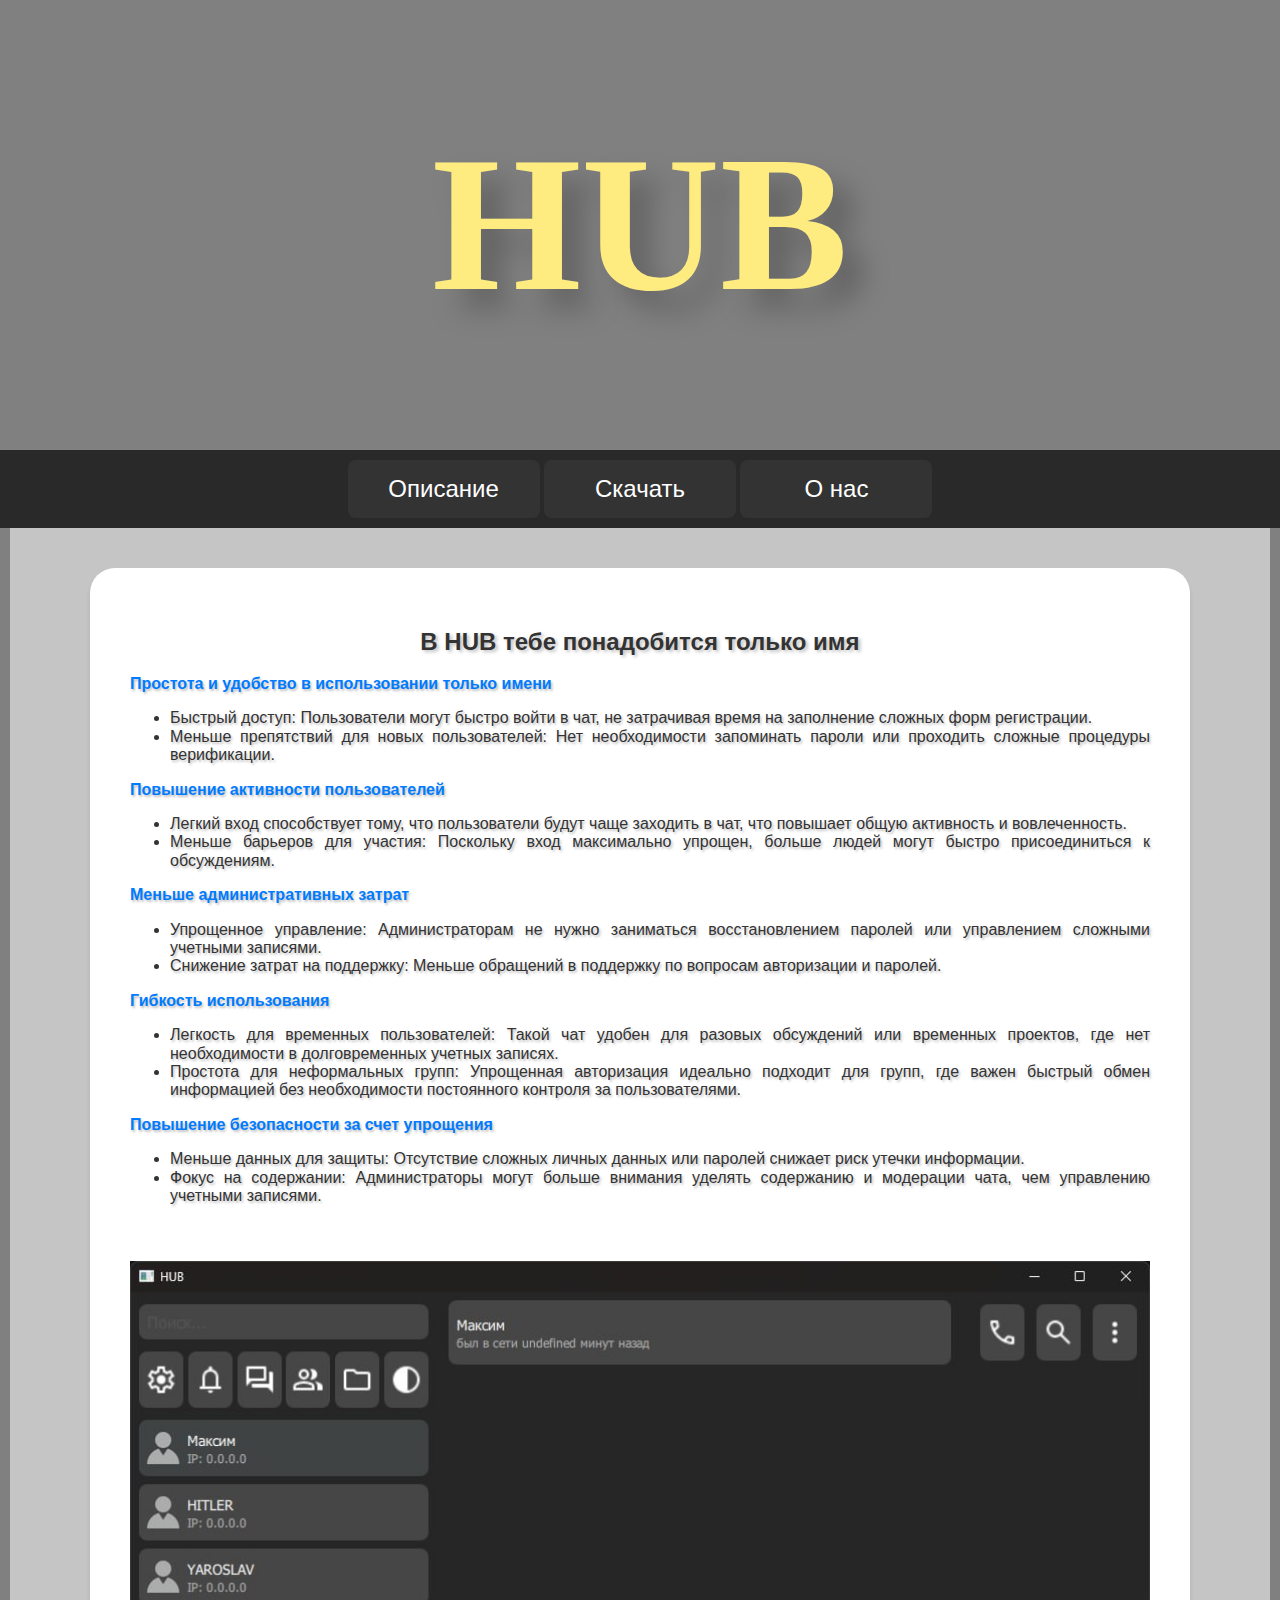
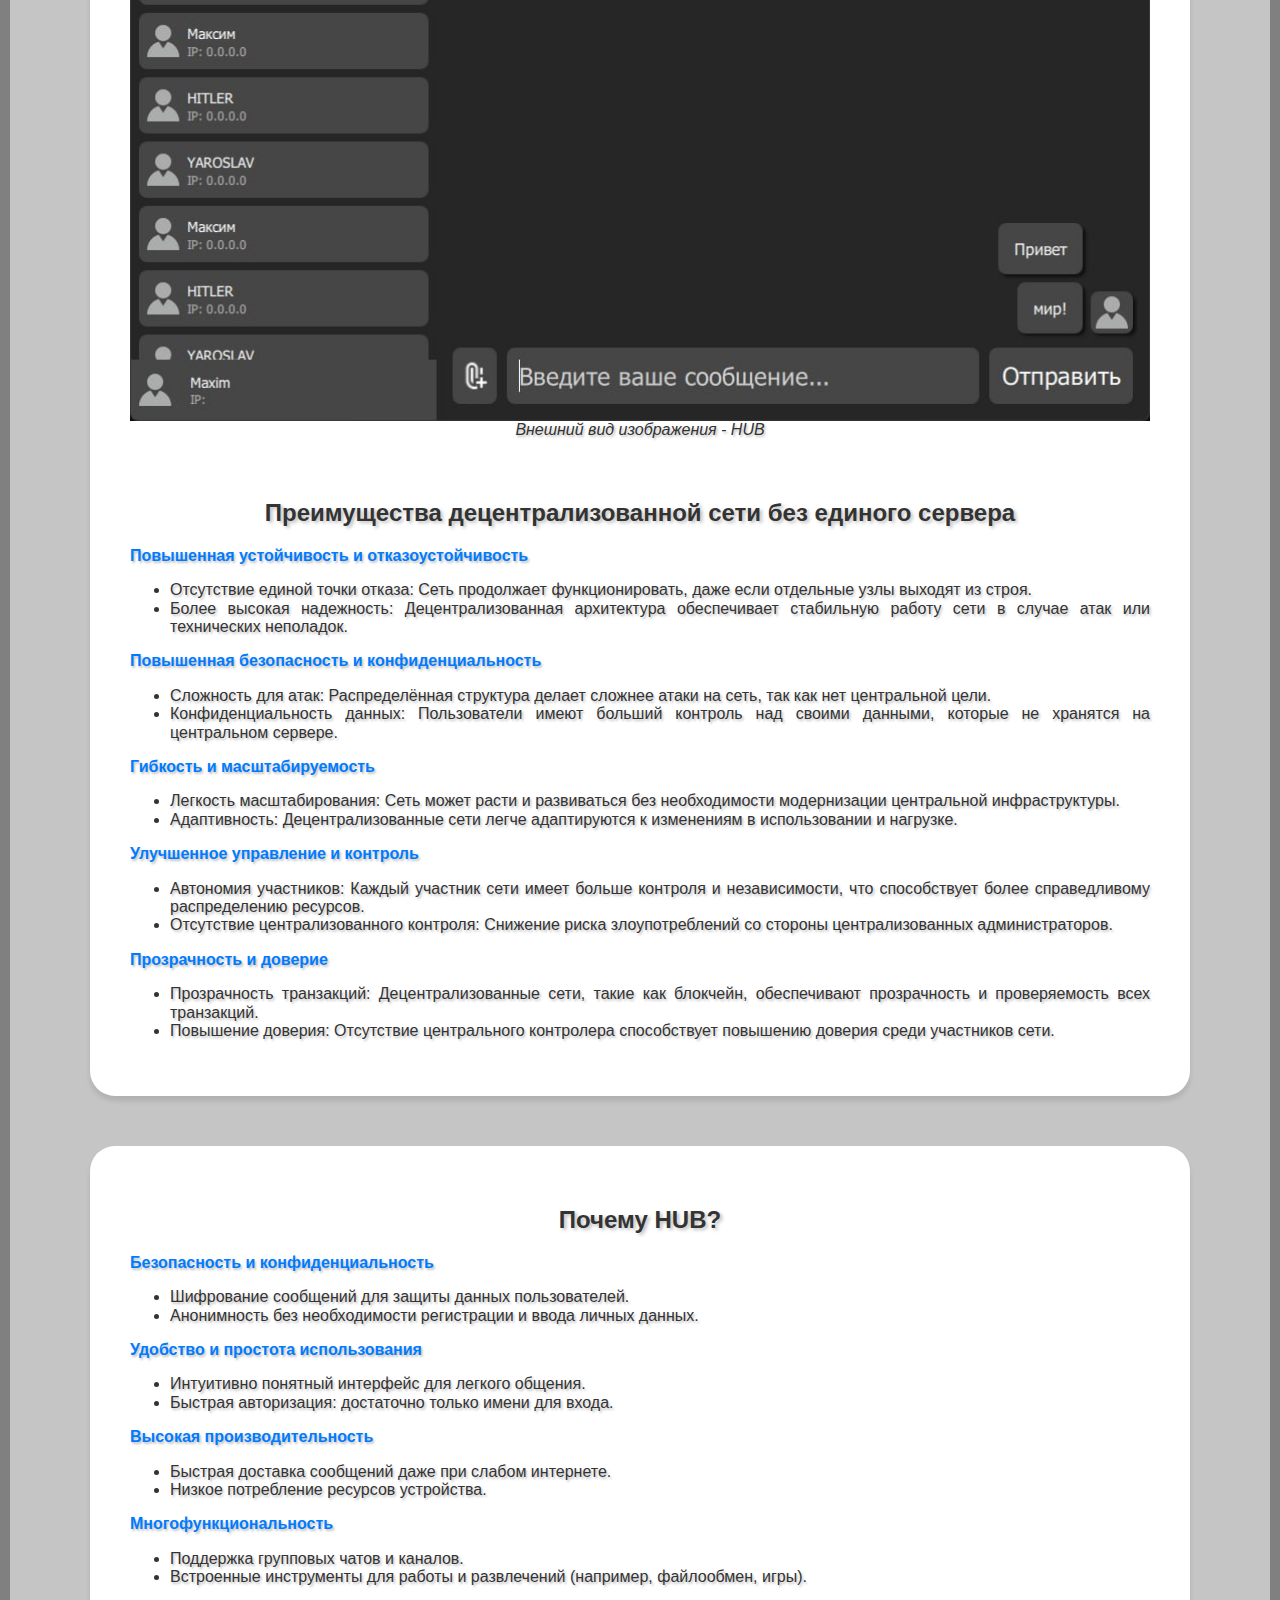
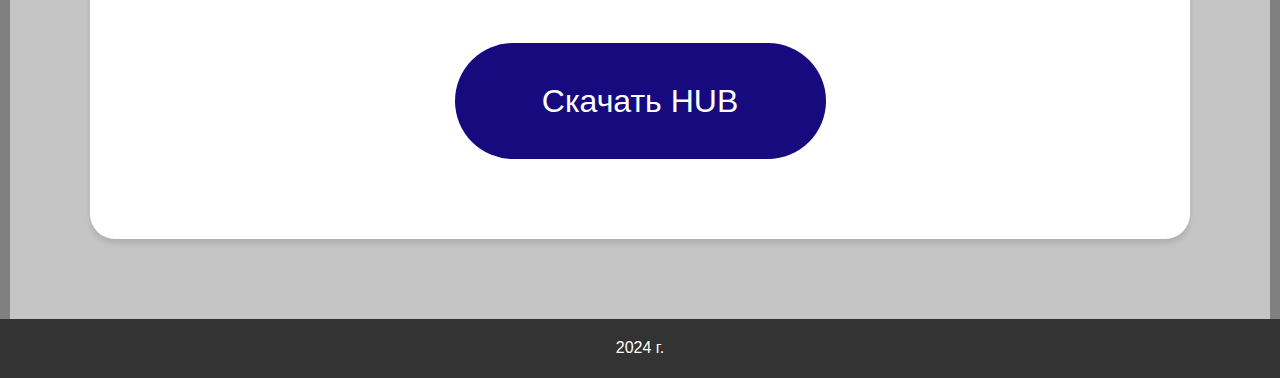
==== commit 9d4f33e3: "minor fixes" ====
--- a/web/index.html
+++ b/web/index.html
@@ -155,7 +155,7 @@
                 <button id="download-button" onclick="downloadFile()">Скачать HUB</button>
             </section>
 
-            <section id="section3">
+						<!--            <section id="section3">
                 <img src="img/icon.jpg" class="logoImage">
                 <discription>Крымский федеральный университет имени В.И. Вернадского</discription>
                 <div class="container">
@@ -175,7 +175,7 @@
                     <h3>5. Добавлена темная тема</h3>
                     <img src="img/HUB 4.0.jpg" class="image">
                 </div>
-            </section>
+						</section> -->
             <button id="up">▲</button>
         </main>
         <footer>
@@ -183,4 +183,4 @@
         </footer>
     </body>
     <script src="js/script.js"></script>
-</html>+</html>
--- a/web/css/style.css
+++ b/web/css/style.css
@@ -290,4 +290,4 @@
   #download-button:hover {
     background-color: #160a7e;
   }
-}+}
